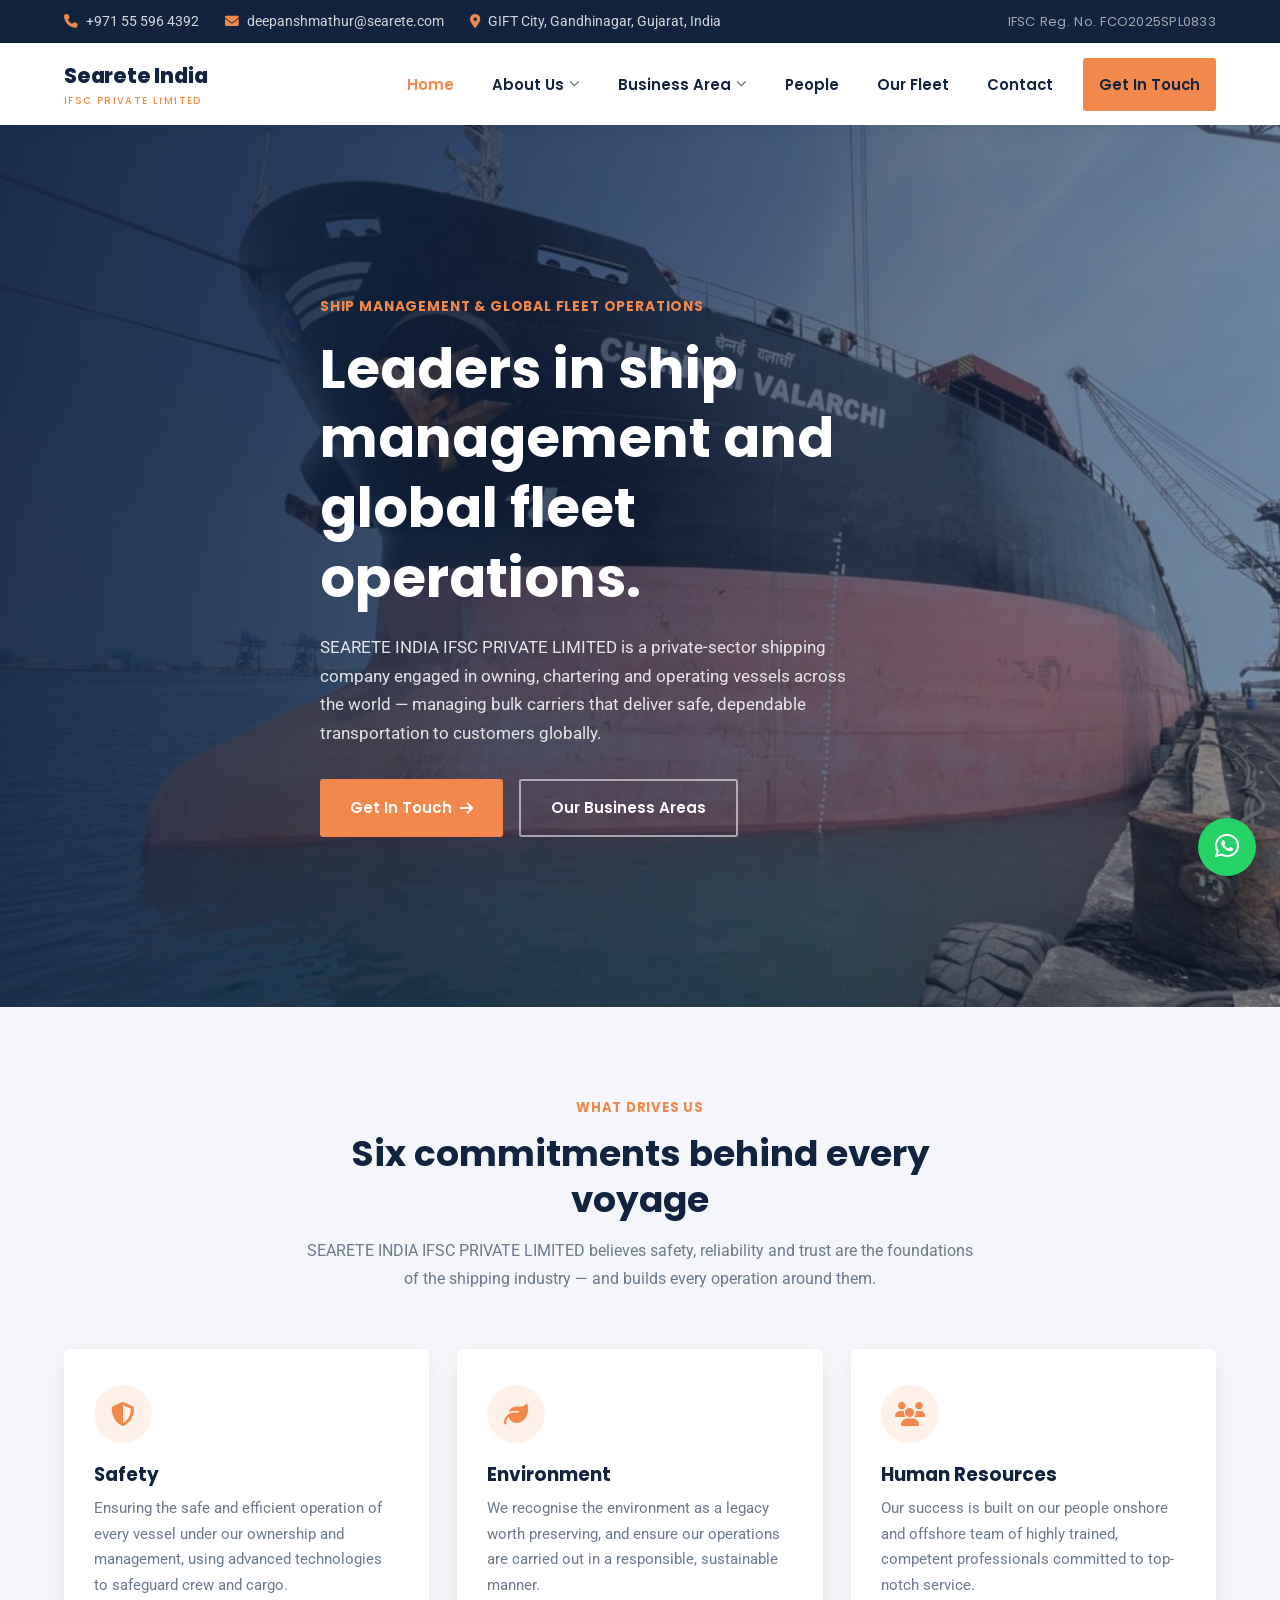
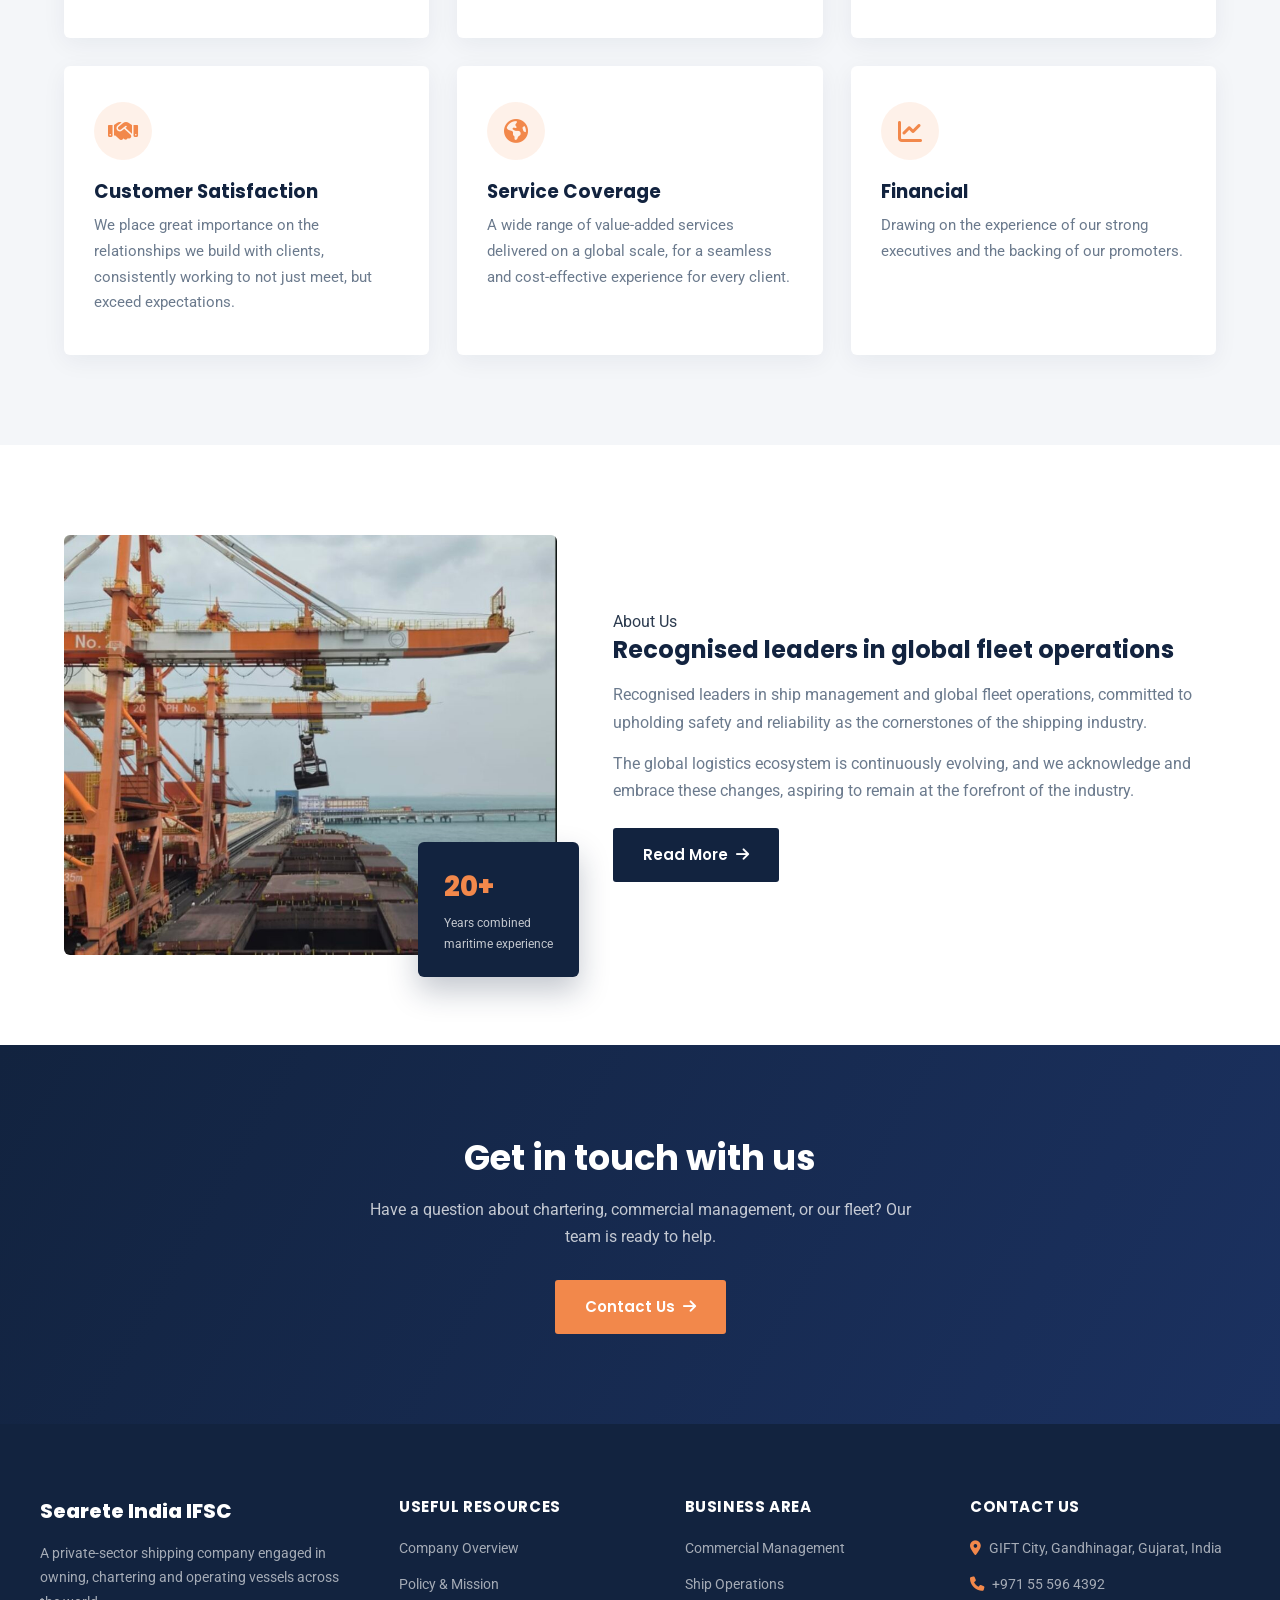
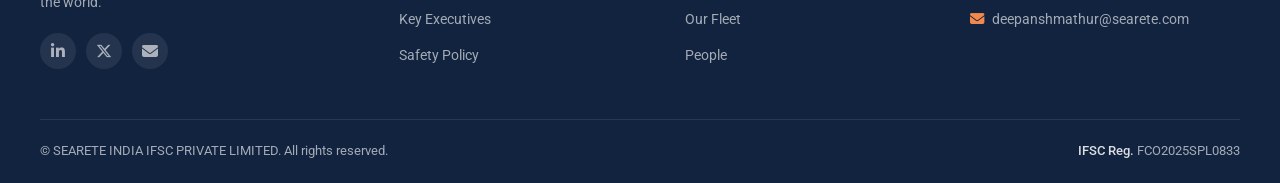
==== index.html @ 38a057b0 "Update index.html" ====
<!DOCTYPE html>
<html lang="en">
<head>
<meta charset="UTF-8">
<meta name="viewport" content="width=device-width, initial-scale=1.0">
<title>Home — SEARETE INDIA IFSC PRIVATE LIMITED</title>
<meta name="description" content="SEARETE INDIA IFSC PRIVATE LIMITED — a private-sector shipping company engaged in owning, chartering and operating vessels across the world.">
<link rel="preconnect" href="https://fonts.googleapis.com">
<link href="https://fonts.googleapis.com/css2?family=Poppins:wght@400;500;600;700;800&family=Roboto:wght@400;500;700&display=swap" rel="stylesheet">
<link rel="stylesheet" href="https://cdnjs.cloudflare.com/ajax/libs/font-awesome/6.5.1/css/all.min.css">
<link rel="stylesheet" href="styles.css">
</head>
<body>
<div class="topbar">
  <div class="wrap">
    <div class="tb-left">
      <span class="tb-item"><i class="fa-solid fa-phone"></i> +971 55 596 4392</span>
      <span class="tb-item"><i class="fa-solid fa-envelope"></i> deepanshmathur@searete.com</span>
      <span class="tb-item"><i class="fa-solid fa-location-dot"></i> GIFT City, Gandhinagar, Gujarat, India</span>
    </div>
    <div class="tb-right">
      <span class="reg">IFSC Reg. No. FCO2025SPL0833</span>
    </div>
  </div>
</div>
<header>
  <nav class="wrap">
    <a href="index.html" class="logo">
      <span class="l1">Searete India</span>
      <span class="l2">IFSC Private Limited</span>
    </a>
    <ul class="navlinks" id="navlinks">
      <li class="active"><a href="index.html">Home</a></li>
      <li class=""><a href="company-overview.html">About Us <i class="fa-solid fa-chevron-down"></i></a>
        <div class="dropdown">
          <a href="company-overview.html" class="">Company Overview</a>
          <a href="company-policy-and-mission.html" class="">Company Policy &amp; Mission</a>
          <a href="key-executives.html" class="">Key Executives</a>
          <a href="safety-policy.html" class="">Safety Policy</a>
        </div>
      </li>
      <li class=""><a href="commercial-management.html">Business Area <i class="fa-solid fa-chevron-down"></i></a>
        <div class="dropdown">
          <a href="commercial-management.html" class="">Commercial Management &amp; Chartering</a>
          <a href="ship-operations.html" class="">Ship Operations</a>
        </div>
      </li>
      <li class=""><a href="people.html">People</a></li>
      <li class=""><a href="fleet.html">Our Fleet</a></li>
      <li class=""><a href="contact.html">Contact</a></li>
      <li class="nav-cta"><a href="contact.html" class="btn btn-orange">Get In Touch</a></li>
    </ul>
    <button class="navtoggle" id="navtoggle" aria-label="Toggle menu"><span></span><span></span><span></span></button>
  </nav>
</header>
<main>
<section class="hero">
  <div class="hero-bg"></div>
  <div class="wrap">
    <div class="hero-inner">
      <div class="eyebrow">Ship Management &amp; Global Fleet Operations</div>
      <h1>Leaders in ship management and global fleet operations.</h1>
      <p>SEARETE INDIA IFSC PRIVATE LIMITED is a private-sector shipping company engaged in owning, chartering and operating vessels across the world &mdash; managing bulk carriers that deliver safe, dependable transportation to customers globally.</p>
      <div class="cta-row">
        <a href="contact.html" class="btn btn-orange">Get In Touch <i class="fa-solid fa-arrow-right"></i></a>
        <a href="commercial-management.html" class="btn btn-outline">Our Business Areas</a>
      </div>
    </div>
  </div>
</section>

<section class="features">
  <div class="wrap">
    <div class="shead reveal">
      <div class="eyebrow">What Drives Us</div>
      <h2>Six commitments behind every voyage</h2>
      <p>SEARETE INDIA IFSC PRIVATE LIMITED believes safety, reliability and trust are the foundations of the shipping industry &mdash; and builds every operation around them.</p>
    </div>
    <div class="feat-grid">
      <div class="feat-card reveal"><div class="feat-icon"><i class="fa-solid fa-shield-halved"></i></div><h3>Safety</h3><p>Ensuring the safe and efficient operation of every vessel under our ownership and management, using advanced technologies to safeguard crew and cargo.</p></div>
      <div class="feat-card reveal"><div class="feat-icon"><i class="fa-solid fa-leaf"></i></div><h3>Environment</h3><p>We recognise the environment as a legacy worth preserving, and ensure our operations are carried out in a responsible, sustainable manner.</p></div>
      <div class="feat-card reveal"><div class="feat-icon"><i class="fa-solid fa-users"></i></div><h3>Human Resources</h3><p>Our success is built on our people onshore and offshore team of highly trained, competent professionals committed to top-notch service.</p></div>
      <div class="feat-card reveal"><div class="feat-icon"><i class="fa-solid fa-handshake"></i></div><h3>Customer Satisfaction</h3><p>We place great importance on the relationships we build with clients, consistently working to not just meet, but exceed expectations.</p></div>
      <div class="feat-card reveal"><div class="feat-icon"><i class="fa-solid fa-earth-americas"></i></div><h3>Service Coverage</h3><p>A wide range of value-added services delivered on a global scale, for a seamless and cost-effective experience for every client.</p></div>
      <div class="feat-card reveal"><div class="feat-icon"><i class="fa-solid fa-chart-line"></i></div><h3>Financial</h3><p>Drawing on the experience of our strong executives and the backing of our promoters.</p></div>
    </div>
  </div>
</section>

<section>
  <div class="wrap">
    <div class="about-grid">
      <div class="about-img reveal">
        <img src="images/hero-3.jpg" alt="Bulk carrier loading at port">
        <div class="badge"><div class="n">20+</div><div class="l">Years combined<br>maritime experience</div></div>
      </div>
      <div class="about-copy reveal">
        <div class="eyebrow">About Us</div>
        <h2>Recognised leaders in global fleet operations</h2>
        <p style="margin-top:16px;">Recognised leaders in ship management and global fleet operations, committed to upholding safety and reliability as the cornerstones of the shipping industry.</p>
        <p>The global logistics ecosystem is continuously evolving, and we acknowledge and embrace these changes, aspiring to remain at the forefront of the industry.</p>
        <a href="company-overview.html" class="btn btn-navy" style="margin-top:10px;">Read More <i class="fa-solid fa-arrow-right"></i></a>
      </div>
    </div>
  </div>
</section>

<section class="cta-band">
  <div class="wrap reveal">
    <h2>Get in touch with us</h2>
    <p>Have a question about chartering, commercial management, or our fleet? Our team is ready to help.</p>
    <a href="contact.html" class="btn btn-orange">Contact Us <i class="fa-solid fa-arrow-right"></i></a>
  </div>
</section>
</main><footer>
  <div class="wrap foot-top">
    <div class="foot-grid">
      <div>
        <div class="foot-logo">Searete India IFSC</div>
        <p style="font-size:0.9rem; margin-bottom:6px;">A private-sector shipping company engaged in owning, chartering and operating vessels across the world.</p>
        <div class="foot-social">
          <a href="#" aria-label="LinkedIn"><i class="fa-brands fa-linkedin-in"></i></a>
          <a href="#" aria-label="Twitter"><i class="fa-brands fa-x-twitter"></i></a>
          <a href="mailto:deepanshmathur@searete.com" aria-label="Email"><i class="fa-solid fa-envelope"></i></a>
        </div>
      </div>
      <div>
        <h5>Useful Resources</h5>
        <ul>
          <li><a href="company-overview.html">Company Overview</a></li>
          <li><a href="company-policy-and-mission.html">Policy &amp; Mission</a></li>
          <li><a href="key-executives.html">Key Executives</a></li>
          <li><a href="safety-policy.html">Safety Policy</a></li>
        </ul>
      </div>
      <div>
        <h5>Business Area</h5>
        <ul>
          <li><a href="commercial-management.html">Commercial Management</a></li>
          <li><a href="ship-operations.html">Ship Operations</a></li>
          <li><a href="fleet.html">Our Fleet</a></li>
          <li><a href="people.html">People</a></li>
        </ul>
      </div>
      <div>
        <h5>Contact Us</h5>
        <ul>
          <li><i class="fa-solid fa-location-dot" style="color:var(--orange); margin-right:8px;"></i>GIFT City, Gandhinagar, Gujarat, India</li>
          <li><i class="fa-solid fa-phone" style="color:var(--orange); margin-right:8px;"></i>+971 55 596 4392</li>
          <li><i class="fa-solid fa-envelope" style="color:var(--orange); margin-right:8px;"></i>deepanshmathur@searete.com</li>
        </ul>
      </div>
    </div>
  </div>
  <div class="wrap foot-bottom">
    <span>&copy; SEARETE INDIA IFSC PRIVATE LIMITED. All rights reserved.</span>
    <span><b>IFSC Reg.</b> FCO2025SPL0833</span>
  </div>
</footer>
<a href="https://wa.me/971555964392" target="_blank" rel="noopener" class="whatsapp-float" aria-label="Chat on WhatsApp"><i class="fa-brands fa-whatsapp"></i></a>
<script src="common.js"></script>
</body>
</html>
---- styles.css ----
:root{
  --navy: #12233F;
  --navy-2: #16294A;
  --navy-3: #1B3160;
  --orange: #F2884B;
  --orange-dark: #DD6E31;
  --grey-bg: #F4F6F9;
  --text: #2B3A4E;
  --muted: #6B7A8D;
  --white: #FFFFFF;
  --line: #E6E9EF;
}
*{box-sizing:border-box; margin:0; padding:0;}
html{scroll-behavior:smooth; scroll-padding-top:120px;}
body{font-family:'Roboto', sans-serif; color:var(--text); background:var(--white); line-height:1.7;}
h1,h2,h3,h4{font-family:'Poppins', sans-serif; font-weight:700; color:var(--navy); line-height:1.28;}
a{text-decoration:none; color:inherit;}
img{max-width:100%; display:block;}
ul{list-style:none;}
.wrap{max-width:1200px; margin:0 auto; padding:0 24px;}
section{padding:90px 0;}
@media (max-width:780px){section{padding:56px 0;} .wrap{padding:0 18px;}}

.btn{display:inline-flex; align-items:center; gap:8px; padding:14px 30px; font-weight:600; font-size:0.94rem; border-radius:3px; transition:.25s; font-family:'Poppins',sans-serif;}
.btn-orange{background:var(--orange); color:var(--white);}
.btn-orange:hover{background:var(--orange-dark);}
.btn-outline{border:2px solid rgba(255,255,255,0.55); color:var(--white);}
.btn-outline:hover{background:rgba(255,255,255,0.12); border-color:var(--white);}
.btn-navy{background:var(--navy); color:var(--white);}
.btn-navy:hover{background:var(--navy-3);}

/* ---------- topbar ---------- */
.topbar{background:var(--navy); color:rgba(255,255,255,0.82); font-size:0.86rem;}
.topbar .wrap{display:flex; justify-content:space-between; align-items:center; padding:10px 24px; flex-wrap:wrap; gap:8px;}
.topbar .tb-left{display:flex; gap:26px; flex-wrap:wrap;}
.topbar .tb-item{display:flex; align-items:center; gap:8px;}
.topbar .tb-item i{color:var(--orange);}
.topbar .tb-right{display:flex; gap:16px; align-items:center; font-size:0.82rem; color:rgba(255,255,255,0.6);}
.topbar .reg{font-family:'Poppins',sans-serif; letter-spacing:0.02em;}
@media (max-width:900px){ .topbar .tb-right{display:none;} }
@media (max-width:560px){ .topbar .tb-left{font-size:0.78rem; gap:14px;} }

/* ---------- header / nav ---------- */
header{background:var(--white); box-shadow:0 2px 14px rgba(18,35,63,0.07); position:sticky; top:0; z-index:50;}
nav.wrap{display:flex; align-items:center; justify-content:space-between; height:82px;}
.logo{display:flex; flex-direction:column; font-family:'Poppins',sans-serif;}
.logo .l1{font-weight:800; font-size:1.28rem; color:var(--navy); letter-spacing:-0.01em;}
.logo .l2{font-weight:500; font-size:0.62rem; letter-spacing:0.14em; text-transform:uppercase; color:var(--orange);}
.navlinks{display:flex; align-items:center; gap:6px;}
.navlinks > li{position:relative;}
.navlinks > li > a{display:flex; align-items:center; gap:5px; padding:14px 16px; font-weight:600; font-size:0.93rem; color:var(--navy); font-family:'Poppins',sans-serif;}
.navlinks > li > a i{font-size:0.66rem; color:var(--muted); transition:.2s;}
.navlinks > li:hover > a{color:var(--orange);}
.navlinks > li:hover > a i{transform:rotate(180deg); color:var(--orange);}
.navlinks > li.active > a{color:var(--orange);}
.dropdown{
  position:absolute; top:100%; left:0; background:var(--white); min-width:260px;
  box-shadow:0 18px 40px rgba(18,35,63,0.14); border-top:3px solid var(--orange);
  opacity:0; visibility:hidden; transform:translateY(8px); transition:.2s; padding:8px 0;
}
.navlinks > li:hover .dropdown{opacity:1; visibility:visible; transform:translateY(0);}
.dropdown a{display:block; padding:12px 22px; font-size:0.89rem; color:var(--text); font-weight:500;}
.dropdown a:hover{background:var(--grey-bg); color:var(--orange);}
.dropdown a.active{color:var(--orange); font-weight:700;}
.nav-cta{margin-left:8px;}
.navtoggle{display:none; flex-direction:column; gap:5px; background:none; border:none; cursor:pointer; padding:8px;}
.navtoggle span{width:24px; height:2px; background:var(--navy);}
@media (max-width:980px){
  .navlinks{position:fixed; top:0; right:0; bottom:0; width:78%; max-width:340px; background:var(--white);
    flex-direction:column; align-items:stretch; padding:90px 0 24px; box-shadow:-10px 0 30px rgba(0,0,0,0.15);
    transform:translateX(100%); transition:.3s; overflow-y:auto;}
  .navlinks.open{transform:translateX(0);}
  .navlinks > li > a{padding:16px 26px; justify-content:space-between;}
  .dropdown{position:static; opacity:1; visibility:visible; transform:none; box-shadow:none; border-top:none; display:none; background:var(--grey-bg); padding:0;}
  .navlinks > li.open .dropdown{display:block;}
  .nav-cta{margin:14px 26px;}
  .navtoggle{display:flex;}
}

/* ---------- page header banner (inner pages) ---------- */
.pagehead{position:relative; padding:72px 0; color:var(--white); overflow:hidden;}
.pagehead-bg{position:absolute; inset:0; background:linear-gradient(100deg, rgba(18,35,63,0.93) 0%, rgba(18,35,63,0.8) 100%), var(--img) center/cover; background-color:var(--navy);}
.pagehead .wrap{position:relative; z-index:1;}
.pagehead .eyebrow{color:var(--orange); font-weight:700; letter-spacing:0.06em; text-transform:uppercase; font-size:0.82rem; margin-bottom:12px; font-family:'Poppins',sans-serif;}
.pagehead h1{color:var(--white); font-size:clamp(1.9rem,3.6vw,2.7rem); margin-bottom:14px;}
.crumb{color:rgba(255,255,255,0.65); font-size:0.9rem;}
.crumb a:hover{color:var(--white);}
.crumb .sep{margin:0 8px; opacity:0.5;}

/* ---------- hero (home only) ---------- */
.hero{position:relative; min-height:640px; display:flex; align-items:center; color:var(--white); overflow:hidden;}
.hero-bg{position:absolute; inset:0; background:linear-gradient(100deg, rgba(18,35,63,0.93) 0%, rgba(18,35,63,0.72) 45%, rgba(18,35,63,0.42) 100%), url('images/hero-1.jpg') center/cover;}
.hero-inner{position:relative; z-index:1; max-width:640px; padding:80px 0;}
.hero .eyebrow{color:var(--orange); font-weight:700; letter-spacing:0.06em; text-transform:uppercase; font-size:0.86rem; margin-bottom:16px; font-family:'Poppins',sans-serif;}
.hero h1{font-size:clamp(2.2rem,4.4vw,3.4rem); color:var(--white); margin-bottom:20px;}
.hero p{font-size:1.05rem; color:rgba(255,255,255,0.86); margin-bottom:32px; max-width:540px;}
.hero .cta-row{display:flex; gap:16px; flex-wrap:wrap;}

/* ---------- section heading ---------- */
.shead{max-width:680px; margin:0 auto 56px; text-align:center;}
.shead .eyebrow{color:var(--orange); font-weight:700; letter-spacing:0.06em; text-transform:uppercase; font-size:0.82rem; margin-bottom:12px; font-family:'Poppins',sans-serif;}
.shead h2{font-size:clamp(1.7rem,2.8vw,2.3rem);}
.shead p{color:var(--muted); margin-top:14px; font-size:1.02rem;}
.shead.left{text-align:left; margin-left:0;}

/* ---------- feature grid (icon cards) ---------- */
.features{background:var(--grey-bg);}
.feat-grid{display:grid; grid-template-columns:repeat(3,1fr); gap:28px;}
@media (max-width:900px){.feat-grid{grid-template-columns:repeat(2,1fr);}}
@media (max-width:600px){.feat-grid{grid-template-columns:1fr;}}
.feat-card{background:var(--white); padding:36px 30px; border-radius:6px; box-shadow:0 6px 24px rgba(18,35,63,0.06); transition:.25s; border-bottom:3px solid transparent;}
.feat-card:hover{transform:translateY(-6px); box-shadow:0 16px 34px rgba(18,35,63,0.12); border-bottom-color:var(--orange);}
.feat-icon{width:58px; height:58px; border-radius:50%; background:rgba(242,136,75,0.12); display:flex; align-items:center; justify-content:center; margin-bottom:20px;}
.feat-icon i{font-size:1.5rem; color:var(--orange);}
.feat-card h3{font-size:1.16rem; margin-bottom:10px;}
.feat-card p{color:var(--muted); font-size:0.94rem;}

/* ---------- about ---------- */
.about-grid{display:grid; grid-template-columns:0.9fr 1.1fr; gap:56px; align-items:center;}
@media (max-width:860px){.about-grid{grid-template-columns:1fr; gap:32px;}}
.about-img{position:relative;}
.about-img img{border-radius:6px; width:100%; height:420px; object-fit:cover;}
.about-img .badge{position:absolute; bottom:-22px; right:-22px; background:var(--navy); color:var(--white); padding:22px 26px; border-radius:6px; box-shadow:0 14px 30px rgba(18,35,63,0.25);}
.about-img .badge .n{font-family:'Poppins',sans-serif; font-weight:800; font-size:1.7rem; color:var(--orange);}
.about-img .badge .l{font-size:0.78rem; color:rgba(255,255,255,0.75); margin-top:2px;}
@media (max-width:560px){.about-img .badge{right:8px; bottom:-18px; padding:16px 18px;}}
.about-copy p{color:var(--muted); margin-bottom:14px;}
.check-list{margin-top:22px;}
.check-list li{display:flex; gap:12px; padding:10px 0; align-items:flex-start;}
.check-list i{color:var(--orange); margin-top:4px;}
.check-list span{color:var(--text); font-size:0.96rem;}

.quote-box{background:var(--grey-bg); border-left:4px solid var(--orange); padding:22px 26px; margin-top:26px; border-radius:0 6px 6px 0;}
.quote-box p{font-family:'Poppins',sans-serif; font-weight:600; color:var(--navy); font-size:1.06rem; font-style:italic;}

/* ---------- mission ---------- */
.mission-grid{display:grid; grid-template-columns:repeat(3,1fr); gap:26px; margin-top:20px;}
@media (max-width:860px){.mission-grid{grid-template-columns:1fr;}}
.mission-card{background:var(--white); border:1px solid var(--line); border-radius:6px; padding:30px 26px; position:relative;}
.mission-card .mnum{font-family:'Poppins',sans-serif; font-weight:800; font-size:2rem; color:var(--grey-bg); -webkit-text-stroke:1.5px var(--orange); position:absolute; top:18px; right:22px;}
.mission-card h4{font-size:1rem; margin-bottom:10px; padding-right:30px;}
.mission-card p{color:var(--muted); font-size:0.92rem;}

/* ---------- safety (dark) ---------- */
.safety{background:var(--navy); color:var(--white); position:relative;}
.safety .shead h2{color:var(--white);}
.safety .shead p{color:rgba(255,255,255,0.68);}
.safety-grid{display:grid; grid-template-columns:repeat(4,1fr); gap:24px;}
@media (max-width:900px){.safety-grid{grid-template-columns:repeat(2,1fr);}}
@media (max-width:560px){.safety-grid{grid-template-columns:1fr;}}
.safety-card{background:rgba(255,255,255,0.05); border:1px solid rgba(255,255,255,0.12); border-radius:6px; padding:28px 24px;}
.safety-card i{color:var(--orange); font-size:1.5rem; margin-bottom:16px; display:block;}
.safety-card h4{color:var(--white); font-size:1.02rem; margin-bottom:10px;}
.safety-card p{color:rgba(255,255,255,0.68); font-size:0.9rem;}

/* ---------- business area ---------- */
.biz-row{display:grid; grid-template-columns:1fr 1fr; gap:0; align-items:stretch; border-radius:6px; overflow:hidden; box-shadow:0 10px 30px rgba(18,35,63,0.08); margin-bottom:28px;}
@media (max-width:780px){.biz-row{grid-template-columns:1fr;}}
.biz-row img{width:100%; height:100%; object-fit:cover; min-height:280px;}
.biz-copy{background:var(--white); padding:44px 40px; display:flex; flex-direction:column; justify-content:center;}
.biz-copy .num{font-family:'Poppins',sans-serif; font-weight:800; color:var(--orange); font-size:0.86rem; letter-spacing:0.08em; margin-bottom:10px;}
.biz-copy h3{font-size:1.5rem; margin-bottom:14px;}
.biz-copy p{color:var(--muted);}

/* ---------- people ---------- */
.people-grid{display:grid; grid-template-columns:1.1fr 0.9fr; gap:56px; align-items:start;}
@media (max-width:860px){.people-grid{grid-template-columns:1fr; gap:32px;}}
.people-grid p{color:var(--muted); margin-bottom:14px;}
.exec-card{background:var(--grey-bg); border-radius:6px; padding:26px; margin-bottom:14px; display:flex; align-items:center; gap:16px;}
.exec-avatar{width:52px; height:52px; border-radius:50%; background:var(--navy); color:var(--orange); display:flex; align-items:center; justify-content:center; font-family:'Poppins',sans-serif; font-weight:700; flex:none;}
.exec-card .name{font-family:'Poppins',sans-serif; font-weight:700; color:var(--navy); font-size:1.02rem;}
.exec-card .role{color:var(--muted); font-size:0.84rem;}

.exec-card.featured{align-items:flex-start; background:var(--white); border:1px solid var(--line); box-shadow:0 8px 24px rgba(18,35,63,0.06); padding:24px;}
.exec-photo{width:84px; height:84px; border-radius:8px; object-fit:cover; flex:none;}
.exec-card.featured .exec-avatar{width:84px; height:84px; border-radius:8px; font-size:1.3rem;}
.exec-card.featured .exec-body{display:flex; flex-direction:column;}
.exec-card.featured .bio{color:var(--muted); font-size:0.88rem; margin-top:10px; line-height:1.65;}

/* ---------- fleet ---------- */
.fleet{background:var(--grey-bg);}
.vessel-card{background:var(--white); border-radius:8px; overflow:hidden; box-shadow:0 12px 34px rgba(18,35,63,0.08); display:grid; grid-template-columns:1.1fr 0.9fr;}
@media (max-width:900px){.vessel-card{grid-template-columns:1fr;}}
.vessel-imgs{display:grid; grid-template-columns:1fr 1fr; gap:4px; padding:4px; background:var(--grey-bg);}
.vessel-imgs img{width:100%; height:100%; object-fit:cover; min-height:170px; border-radius:4px;}
.vessel-imgs img:first-child{grid-column:1/3; min-height:220px;}
.vessel-data{padding:40px;}
.vessel-data .tagline{color:var(--orange); font-weight:700; font-size:0.82rem; text-transform:uppercase; letter-spacing:0.06em; font-family:'Poppins',sans-serif; margin-bottom:8px;}
.vessel-data h3{font-size:1.5rem; margin-bottom:18px;}
.spec-table{width:100%; border-collapse:collapse;}
.spec-table tr{border-bottom:1px solid var(--line);}
.spec-table tr:first-child{border-top:1px solid var(--line);}
.spec-table td{padding:12px 4px; font-size:0.92rem;}
.spec-table td:first-child{color:var(--muted); font-weight:500;}
.spec-table td:last-child{text-align:right; font-family:'Poppins',sans-serif; font-weight:600; color:var(--navy);}

/* ---------- CTA band ---------- */
.cta-band{background:linear-gradient(120deg, var(--navy) 0%, var(--navy-3) 100%); color:var(--white); text-align:center;}
.cta-band h2{color:var(--white); font-size:clamp(1.6rem,3vw,2.2rem); margin-bottom:16px;}
.cta-band p{color:rgba(255,255,255,0.75); max-width:560px; margin:0 auto 30px;}

/* ---------- contact ---------- */
.contact-grid{display:grid; grid-template-columns:0.9fr 1.1fr; gap:56px;}
@media (max-width:860px){.contact-grid{grid-template-columns:1fr; gap:36px;}}
.contact-card{background:var(--grey-bg); border-radius:6px; padding:22px 24px; display:flex; gap:16px; align-items:flex-start; margin-bottom:16px;}
.contact-card i{color:var(--orange); font-size:1.2rem; margin-top:2px;}
.contact-card .lbl{font-family:'Poppins',sans-serif; font-weight:700; color:var(--navy); font-size:0.92rem; margin-bottom:4px;}
.contact-card a, .contact-card div.val{color:var(--muted); font-size:0.92rem; display:block;}
.contact-card a:hover{color:var(--orange);}
.contact-form{background:var(--white); border:1px solid var(--line); border-radius:8px; padding:36px; box-shadow:0 10px 30px rgba(18,35,63,0.06);}
.contact-form input, .contact-form textarea{width:100%; border:1px solid var(--line); background:var(--grey-bg); padding:13px 16px; font-family:'Roboto'; font-size:0.94rem; border-radius:4px; margin-bottom:16px;}
.contact-form input:focus, .contact-form textarea:focus{outline:none; border-color:var(--orange); background:var(--white);}
.contact-form label{display:block; font-family:'Poppins',sans-serif; font-weight:600; font-size:0.8rem; color:var(--navy); margin-bottom:6px;}
.contact-map{border-radius:8px; overflow:hidden; margin-top:40px; border:1px solid var(--line);}
.contact-map iframe{width:100%; height:340px; border:0; display:block;}

/* ---------- footer ---------- */
footer{background:var(--navy); color:rgba(255,255,255,0.62);}
.foot-top{padding:70px 0 40px;}
.foot-grid{display:grid; grid-template-columns:1.3fr 1fr 1fr 1.1fr; gap:40px;}
@media (max-width:860px){.foot-grid{grid-template-columns:1fr 1fr; row-gap:34px;}}
@media (max-width:520px){.foot-grid{grid-template-columns:1fr;}}
.foot-logo{font-family:'Poppins',sans-serif; font-weight:800; color:var(--white); font-size:1.25rem; margin-bottom:14px;}
.foot-grid h5{color:var(--white); font-family:'Poppins',sans-serif; font-size:0.94rem; margin-bottom:18px; text-transform:uppercase; letter-spacing:0.04em;}
.foot-grid ul li{margin-bottom:11px; font-size:0.9rem;}
.foot-grid ul li a:hover{color:var(--orange);}
.foot-social{display:flex; gap:10px; margin-top:18px;}
.foot-social a{width:36px; height:36px; border-radius:50%; background:rgba(255,255,255,0.08); display:flex; align-items:center; justify-content:center; transition:.2s;}
.foot-social a:hover{background:var(--orange);}
.foot-bottom{border-top:1px solid rgba(255,255,255,0.1); padding:20px 0; font-size:0.82rem; display:flex; justify-content:space-between; flex-wrap:wrap; gap:8px;}
.foot-bottom b{color:rgba(255,255,255,0.85); font-weight:500;}

.reveal{opacity:0; transform:translateY(16px); transition:opacity .6s ease, transform .6s ease;}
.reveal.in{opacity:1; transform:translateY(0);}
@media (prefers-reduced-motion: reduce){ .reveal{opacity:1; transform:none; transition:none;} html{scroll-behavior:auto;} }

/* ---------- floating whatsapp button ---------- */
.whatsapp-float{
  position:fixed; right:24px; bottom:24px; z-index:999;
  width:58px; height:58px; border-radius:50%;
  background:#25D366; color:#fff;
  display:flex; align-items:center; justify-content:center;
  box-shadow:0 8px 24px rgba(0,0,0,0.25);
  transition:transform .2s ease, box-shadow .2s ease;
  font-size:1.7rem;
}
.whatsapp-float:hover{transform:scale(1.08); box-shadow:0 10px 30px rgba(0,0,0,0.32);}
.whatsapp-float i{line-height:1;}
@media (max-width:560px){
  .whatsapp-float{right:16px; bottom:16px; width:52px; height:52px; font-size:1.5rem;}
}
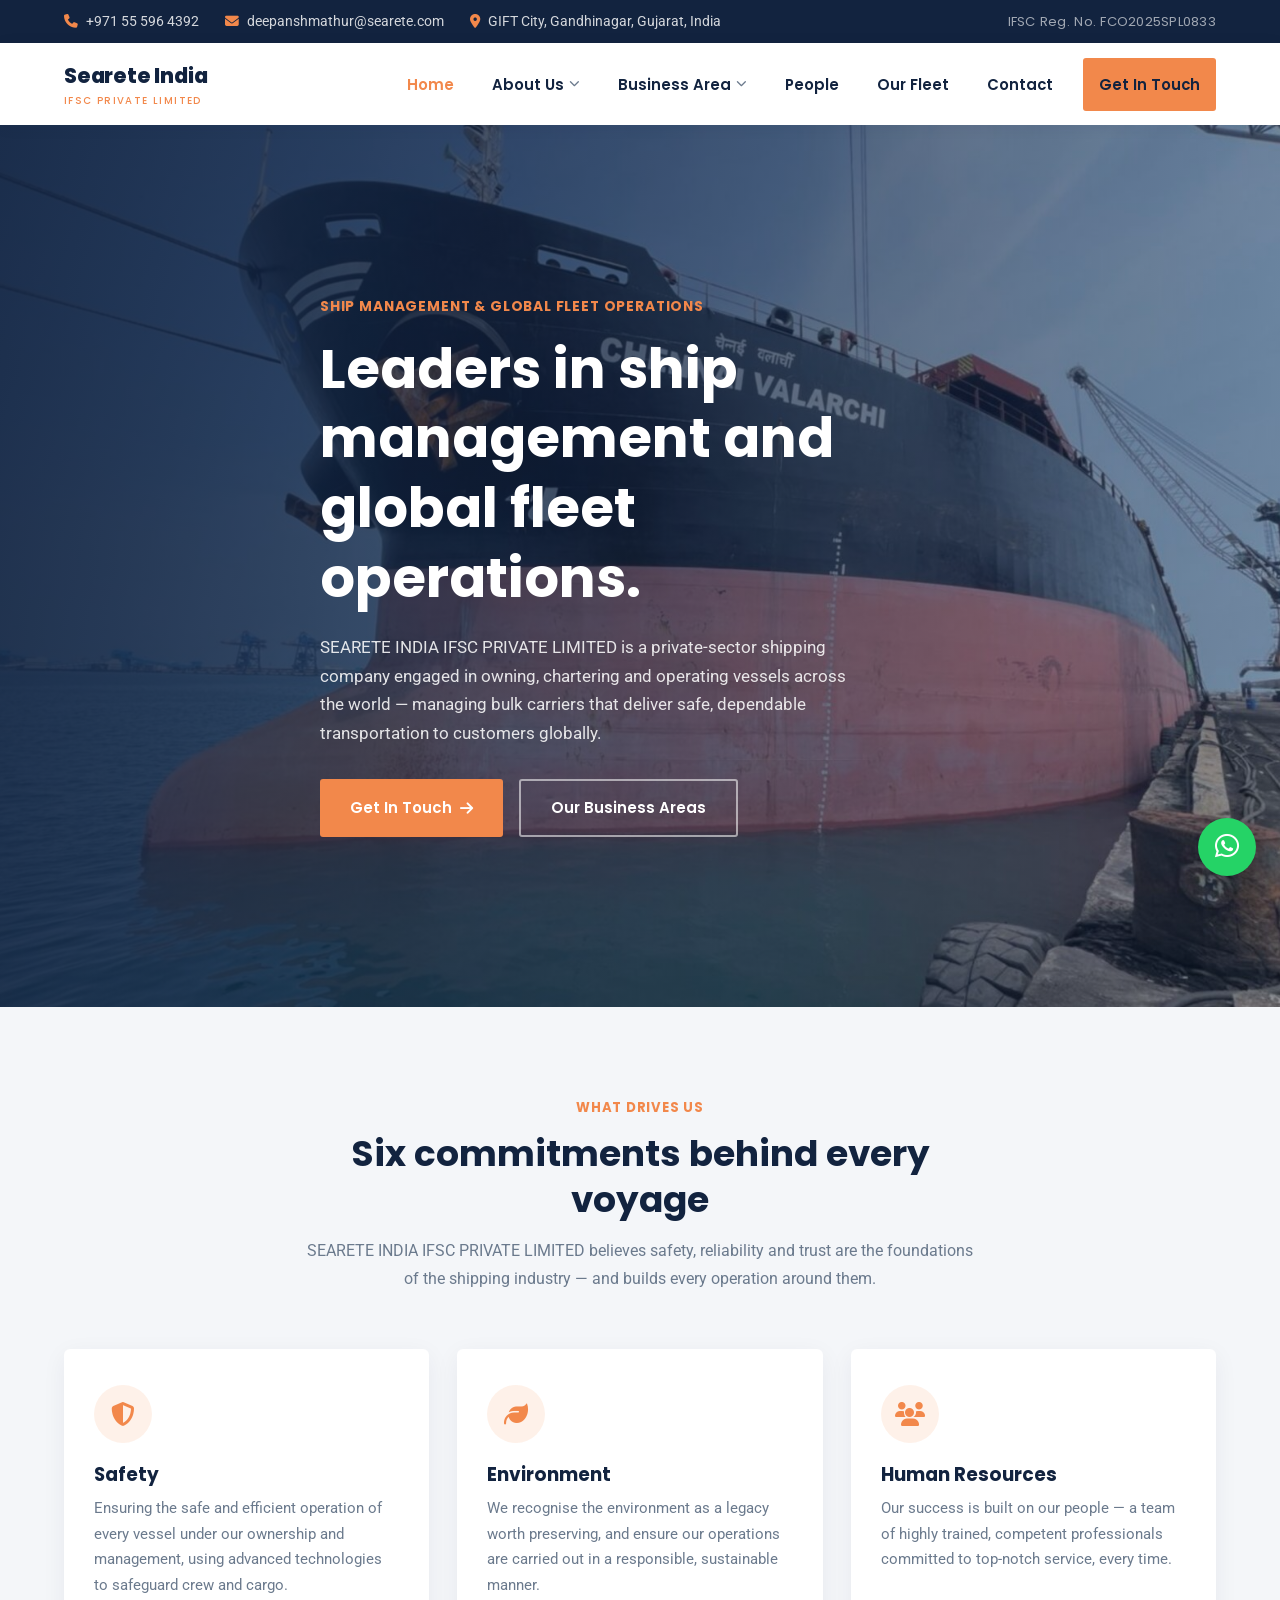
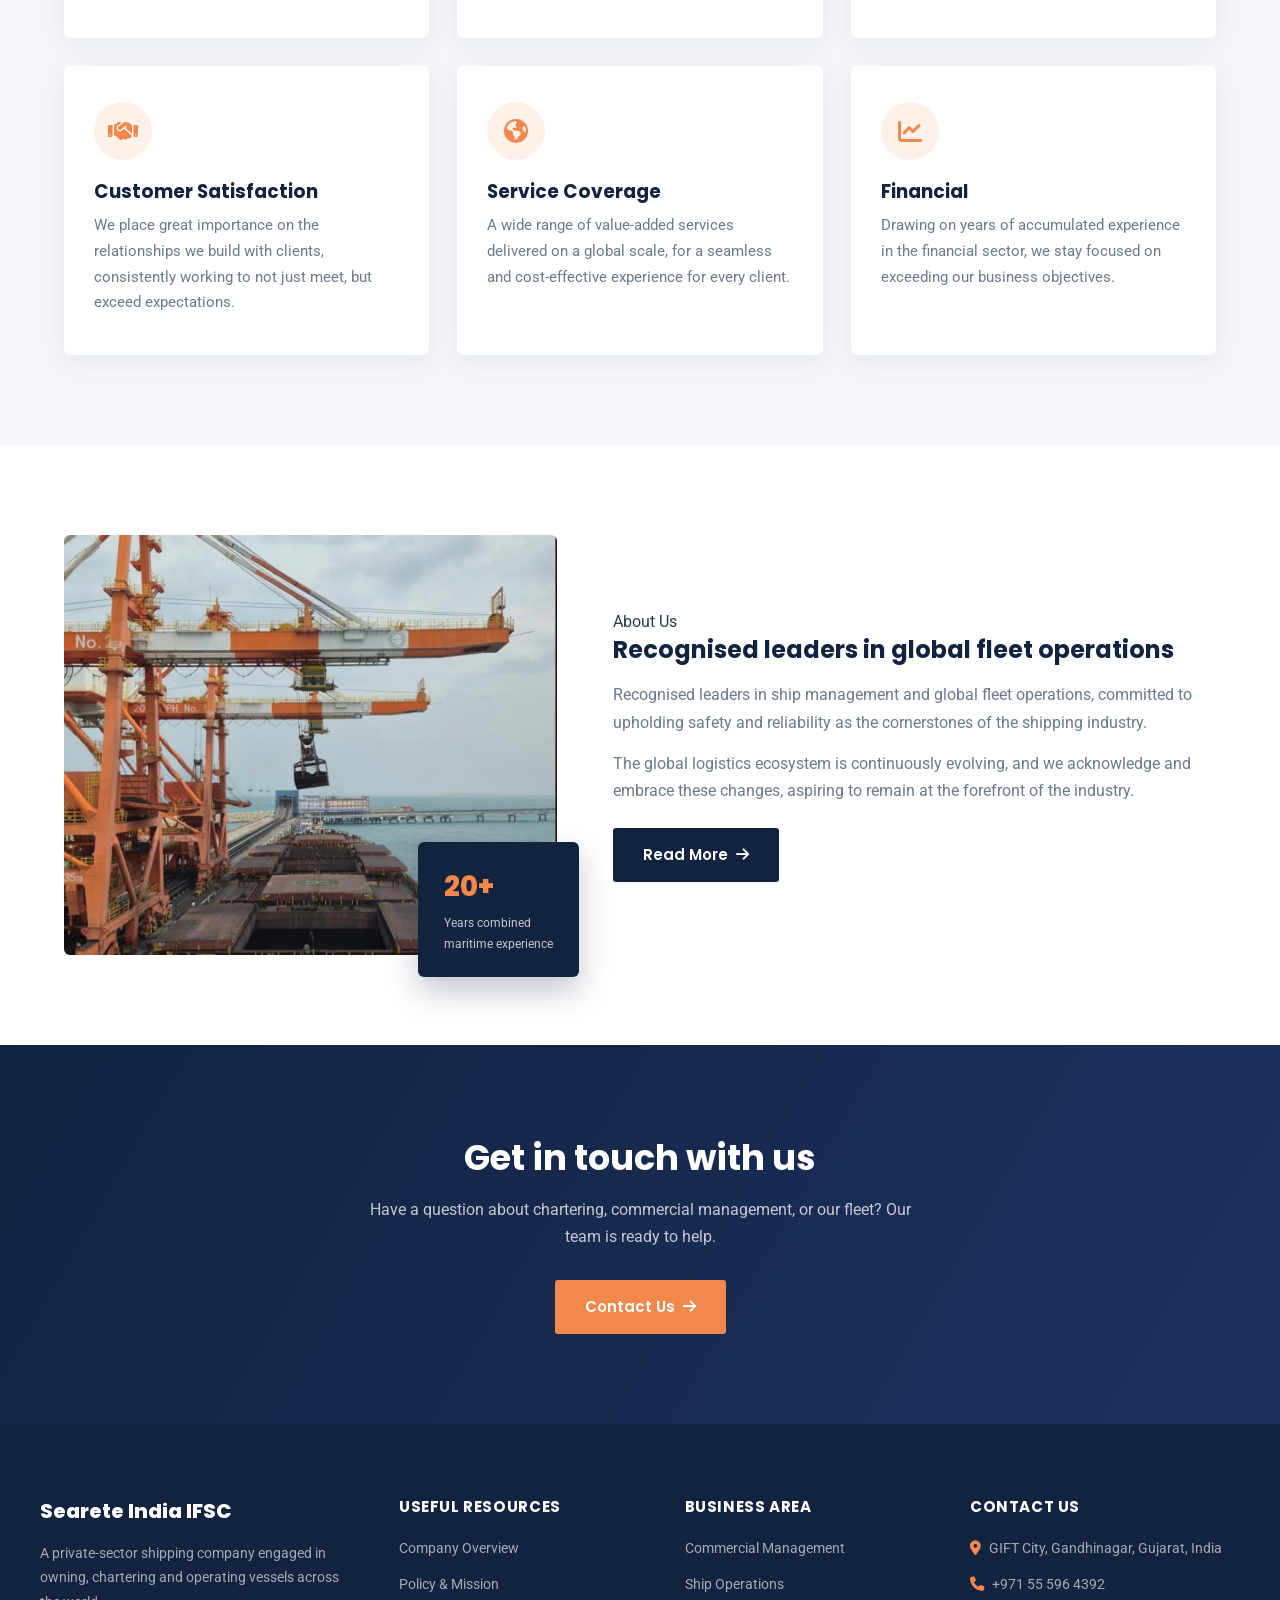
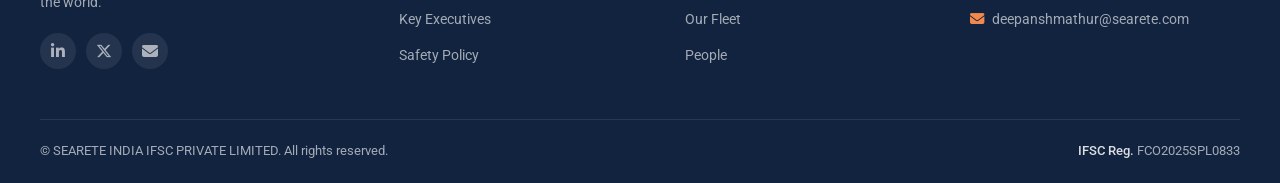
==== commit ad4e48c9: "Add files via upload" ====
--- a/index.html
+++ b/index.html
@@ -79,10 +79,10 @@
     <div class="feat-grid">
       <div class="feat-card reveal"><div class="feat-icon"><i class="fa-solid fa-shield-halved"></i></div><h3>Safety</h3><p>Ensuring the safe and efficient operation of every vessel under our ownership and management, using advanced technologies to safeguard crew and cargo.</p></div>
       <div class="feat-card reveal"><div class="feat-icon"><i class="fa-solid fa-leaf"></i></div><h3>Environment</h3><p>We recognise the environment as a legacy worth preserving, and ensure our operations are carried out in a responsible, sustainable manner.</p></div>
-      <div class="feat-card reveal"><div class="feat-icon"><i class="fa-solid fa-users"></i></div><h3>Human Resources</h3><p>Our success is built on our people onshore and offshore team of highly trained, competent professionals committed to top-notch service.</p></div>
+      <div class="feat-card reveal"><div class="feat-icon"><i class="fa-solid fa-users"></i></div><h3>Human Resources</h3><p>Our success is built on our people &mdash; a team of highly trained, competent professionals committed to top-notch service, every time.</p></div>
       <div class="feat-card reveal"><div class="feat-icon"><i class="fa-solid fa-handshake"></i></div><h3>Customer Satisfaction</h3><p>We place great importance on the relationships we build with clients, consistently working to not just meet, but exceed expectations.</p></div>
       <div class="feat-card reveal"><div class="feat-icon"><i class="fa-solid fa-earth-americas"></i></div><h3>Service Coverage</h3><p>A wide range of value-added services delivered on a global scale, for a seamless and cost-effective experience for every client.</p></div>
-      <div class="feat-card reveal"><div class="feat-icon"><i class="fa-solid fa-chart-line"></i></div><h3>Financial</h3><p>Drawing on the experience of our strong executives and the backing of our promoters.</p></div>
+      <div class="feat-card reveal"><div class="feat-icon"><i class="fa-solid fa-chart-line"></i></div><h3>Financial</h3><p>Drawing on years of accumulated experience in the financial sector, we stay focused on exceeding our business objectives.</p></div>
     </div>
   </div>
 </section>
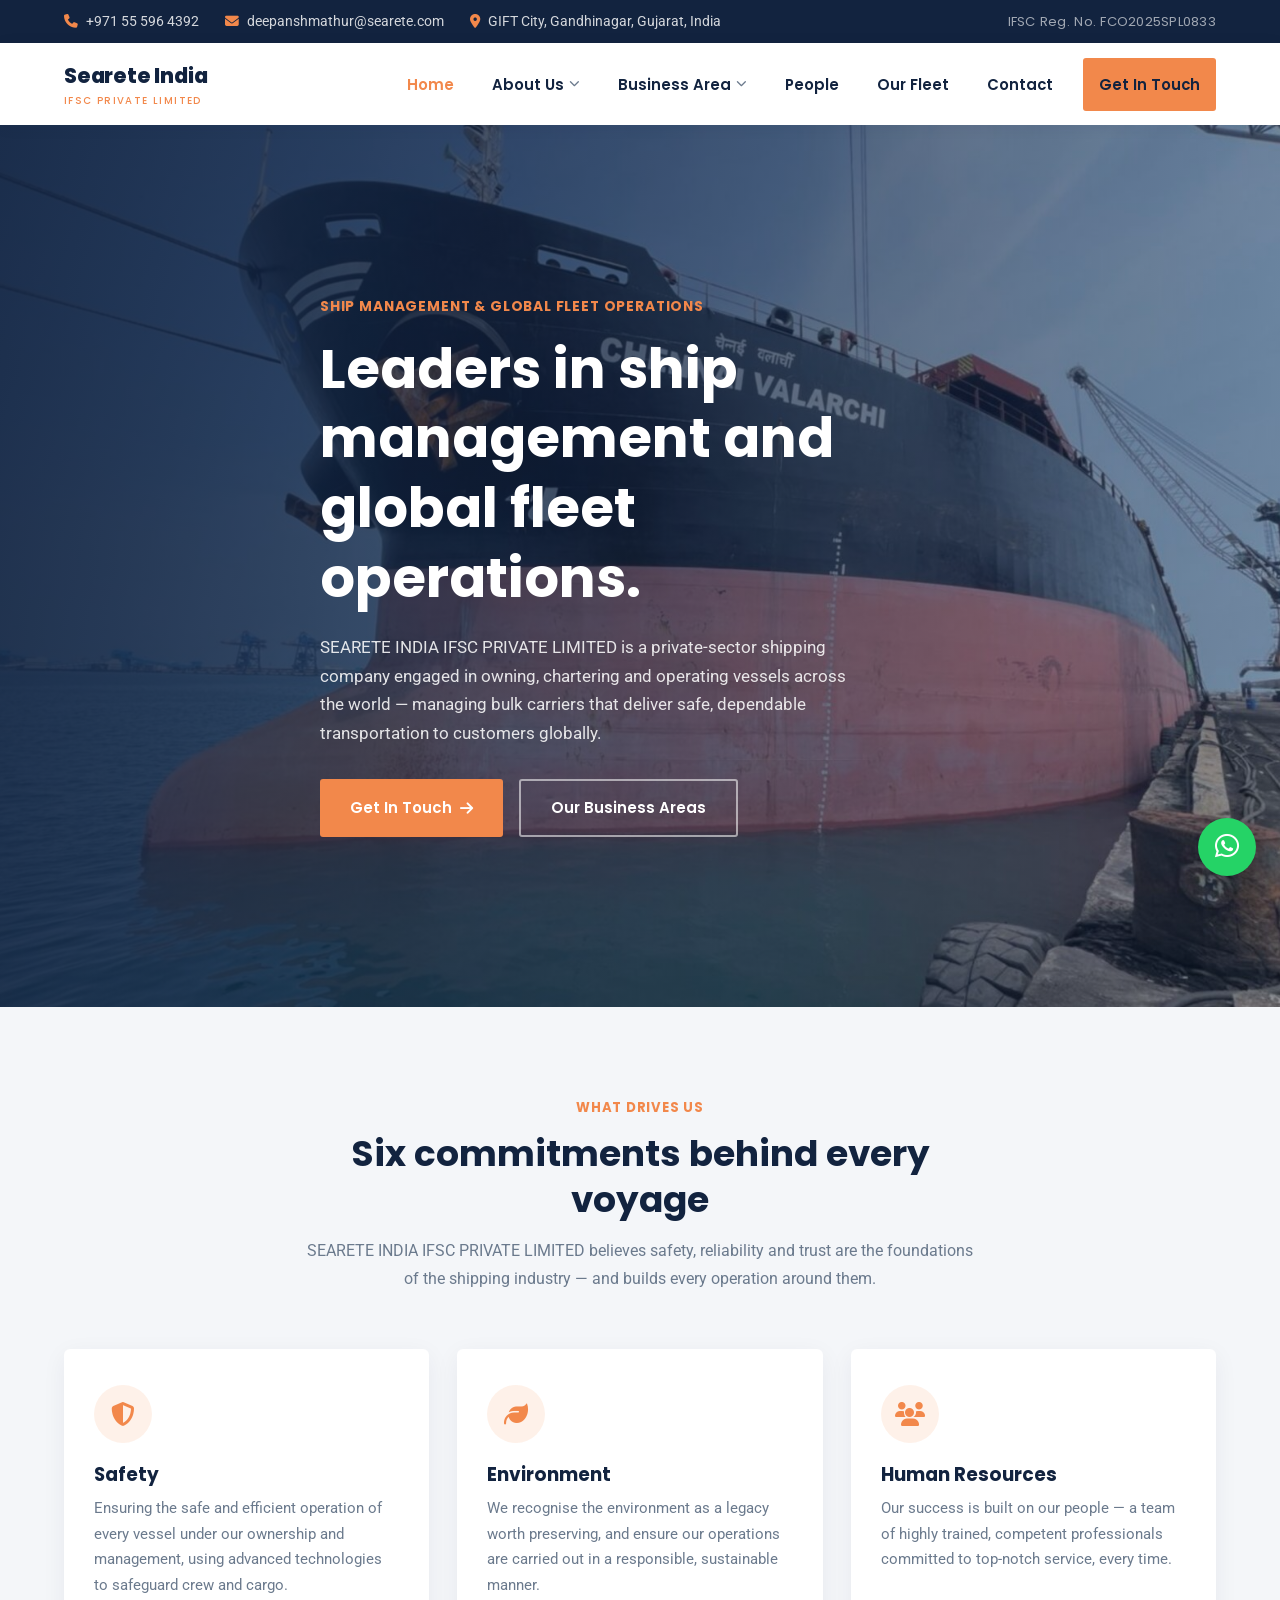
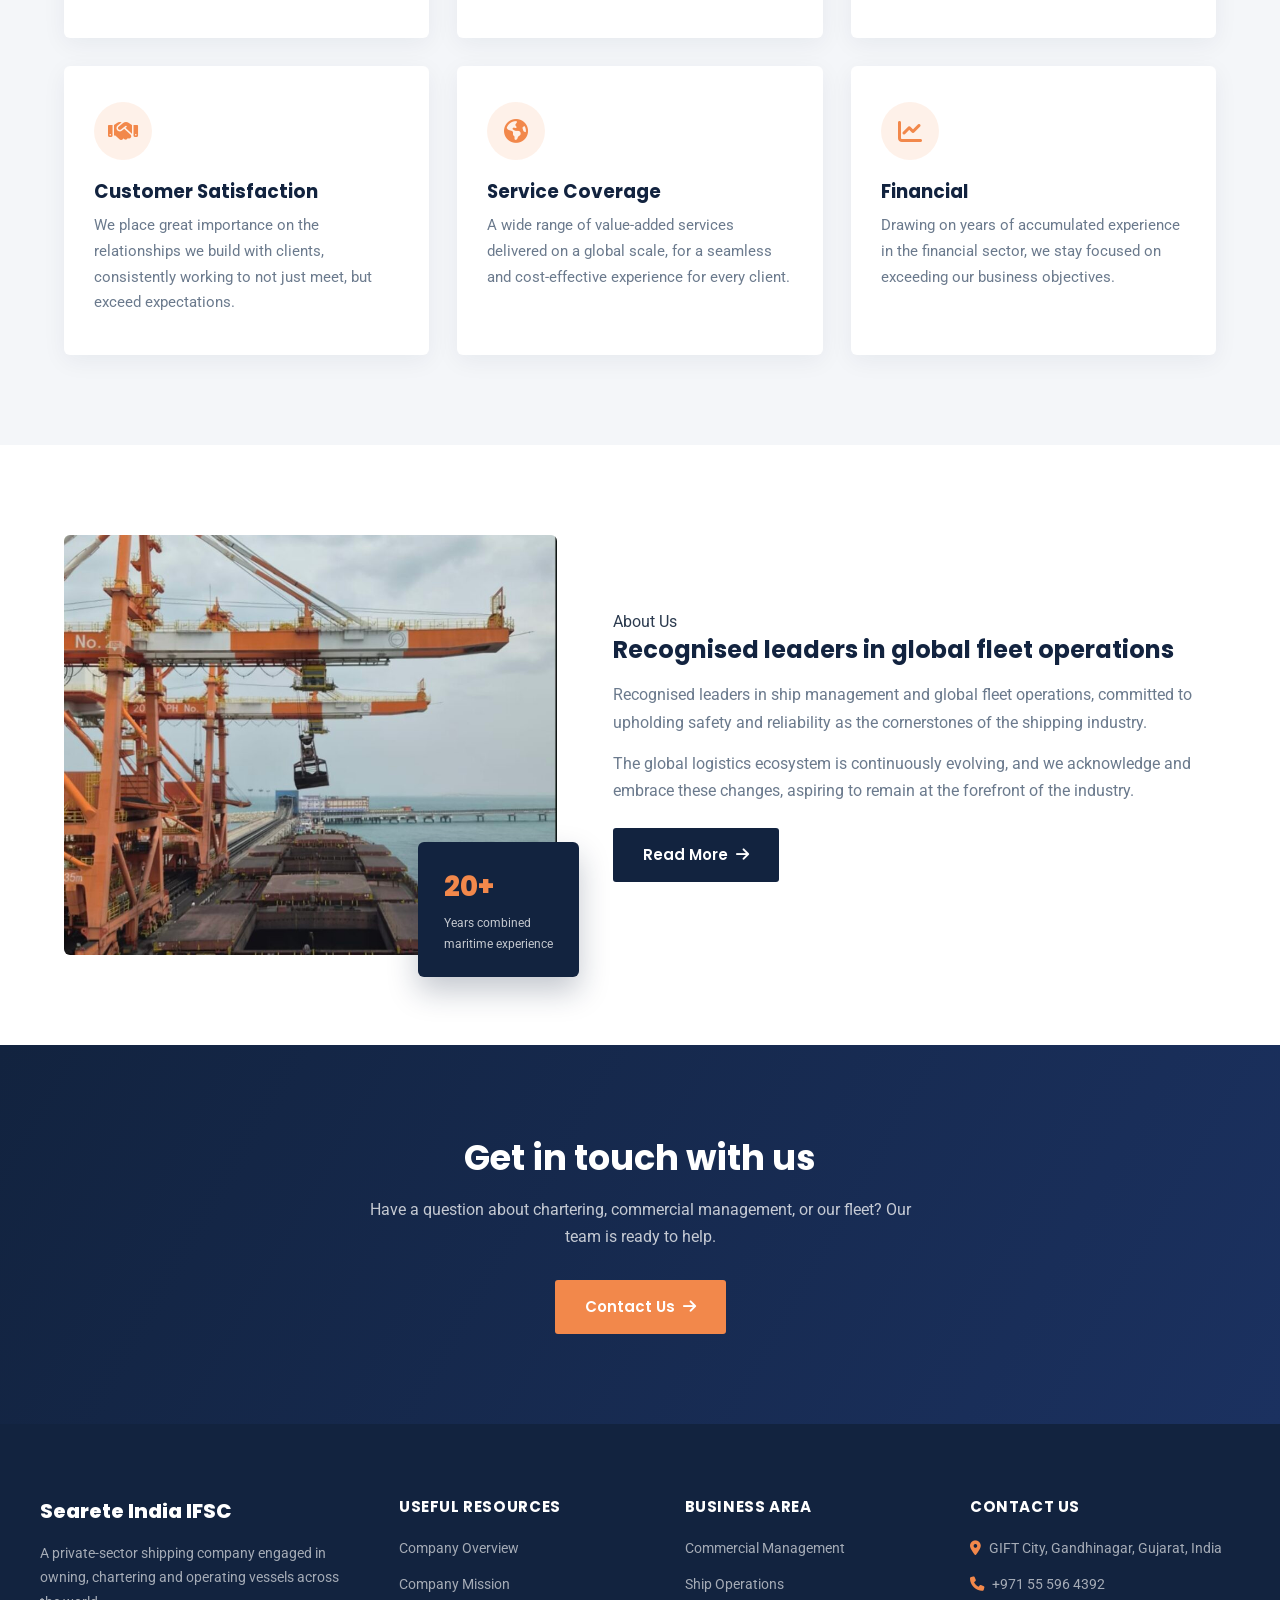
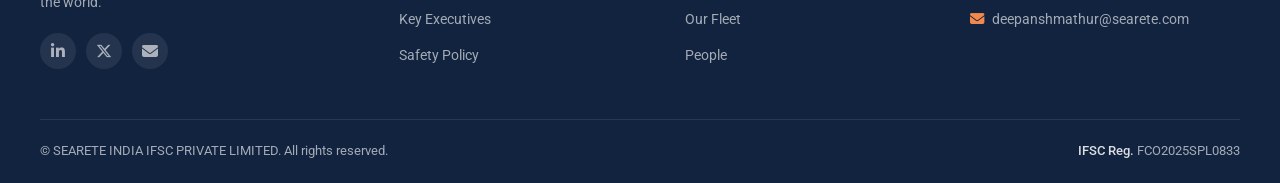
==== commit 076bc0c6: "Add files via upload" ====
--- a/index.html
+++ b/index.html
@@ -34,7 +34,7 @@
       <li class=""><a href="company-overview.html">About Us <i class="fa-solid fa-chevron-down"></i></a>
         <div class="dropdown">
           <a href="company-overview.html" class="">Company Overview</a>
-          <a href="company-policy-and-mission.html" class="">Company Policy &amp; Mission</a>
+          <a href="company-policy-and-mission.html" class="">Company Mission</a>
           <a href="key-executives.html" class="">Key Executives</a>
           <a href="safety-policy.html" class="">Safety Policy</a>
         </div>
@@ -128,7 +128,7 @@
         <h5>Useful Resources</h5>
         <ul>
           <li><a href="company-overview.html">Company Overview</a></li>
-          <li><a href="company-policy-and-mission.html">Policy &amp; Mission</a></li>
+          <li><a href="company-policy-and-mission.html">Company Mission</a></li>
           <li><a href="key-executives.html">Key Executives</a></li>
           <li><a href="safety-policy.html">Safety Policy</a></li>
         </ul>
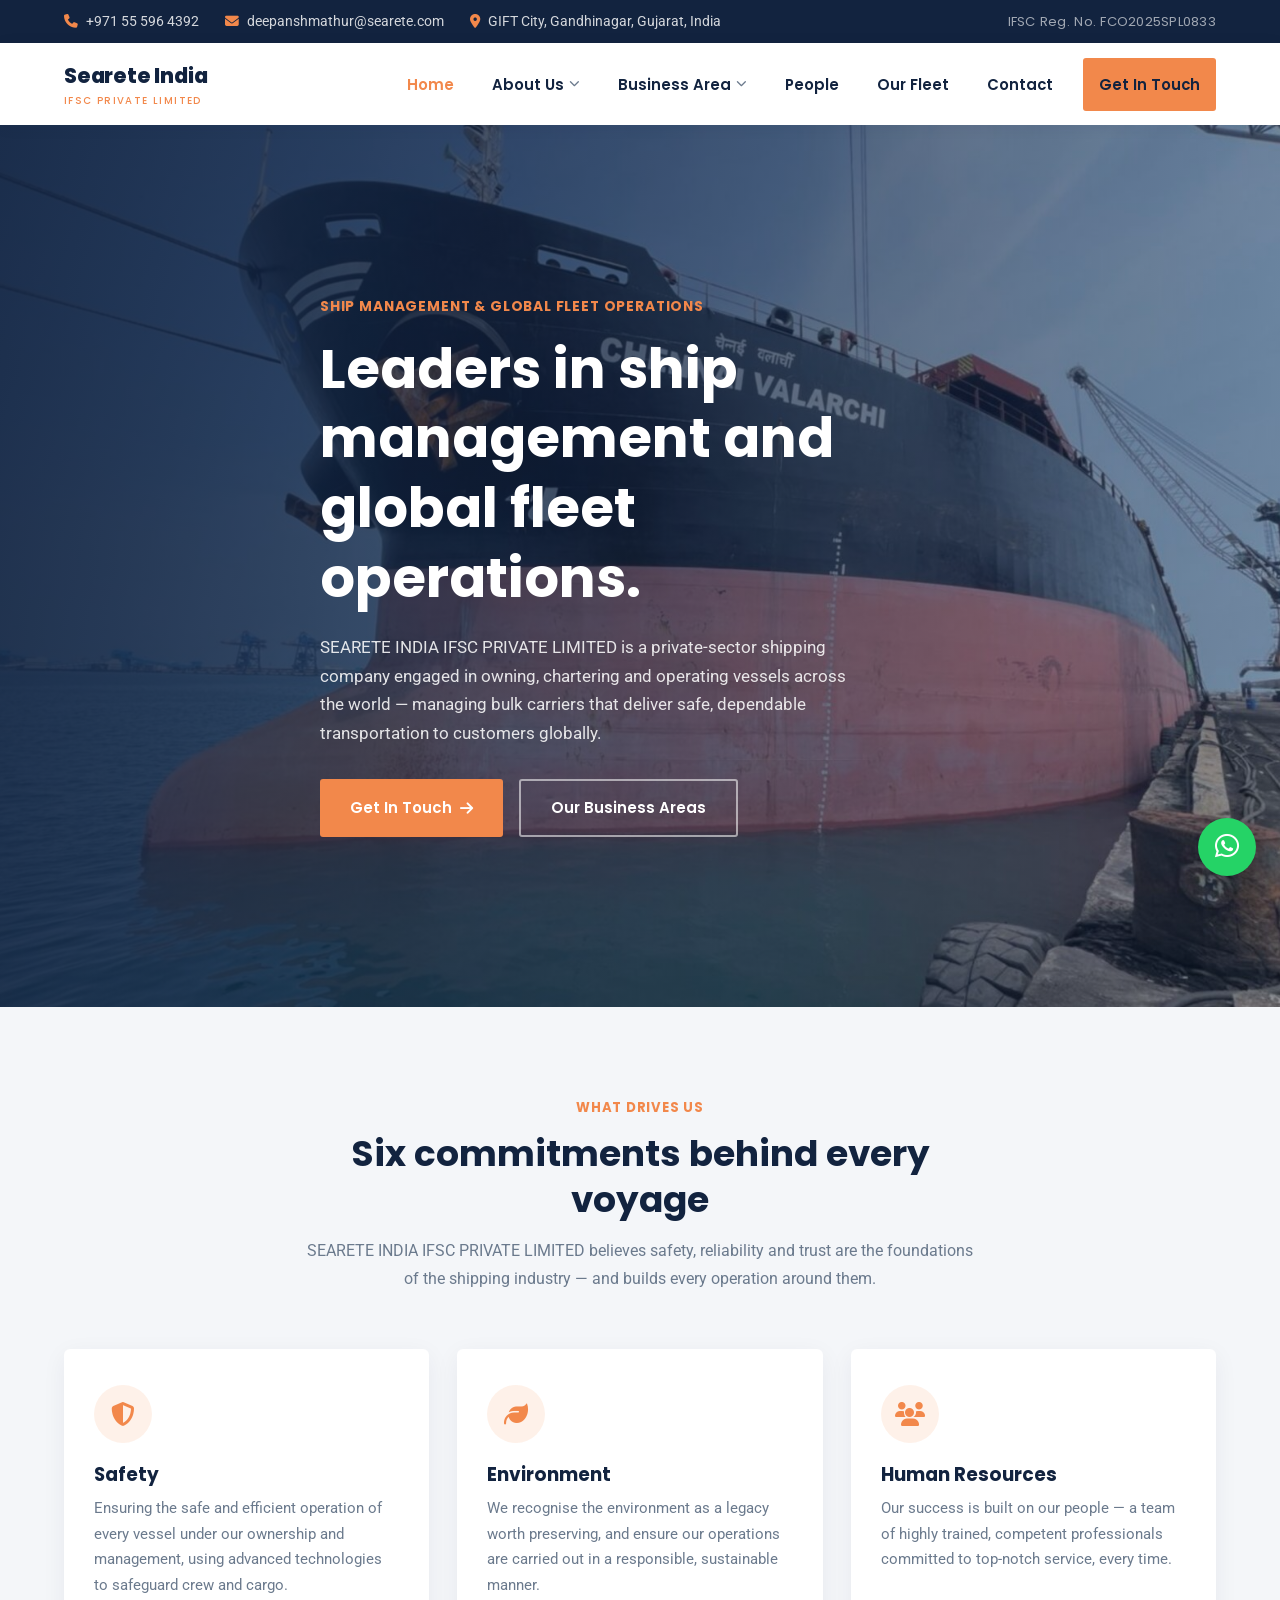
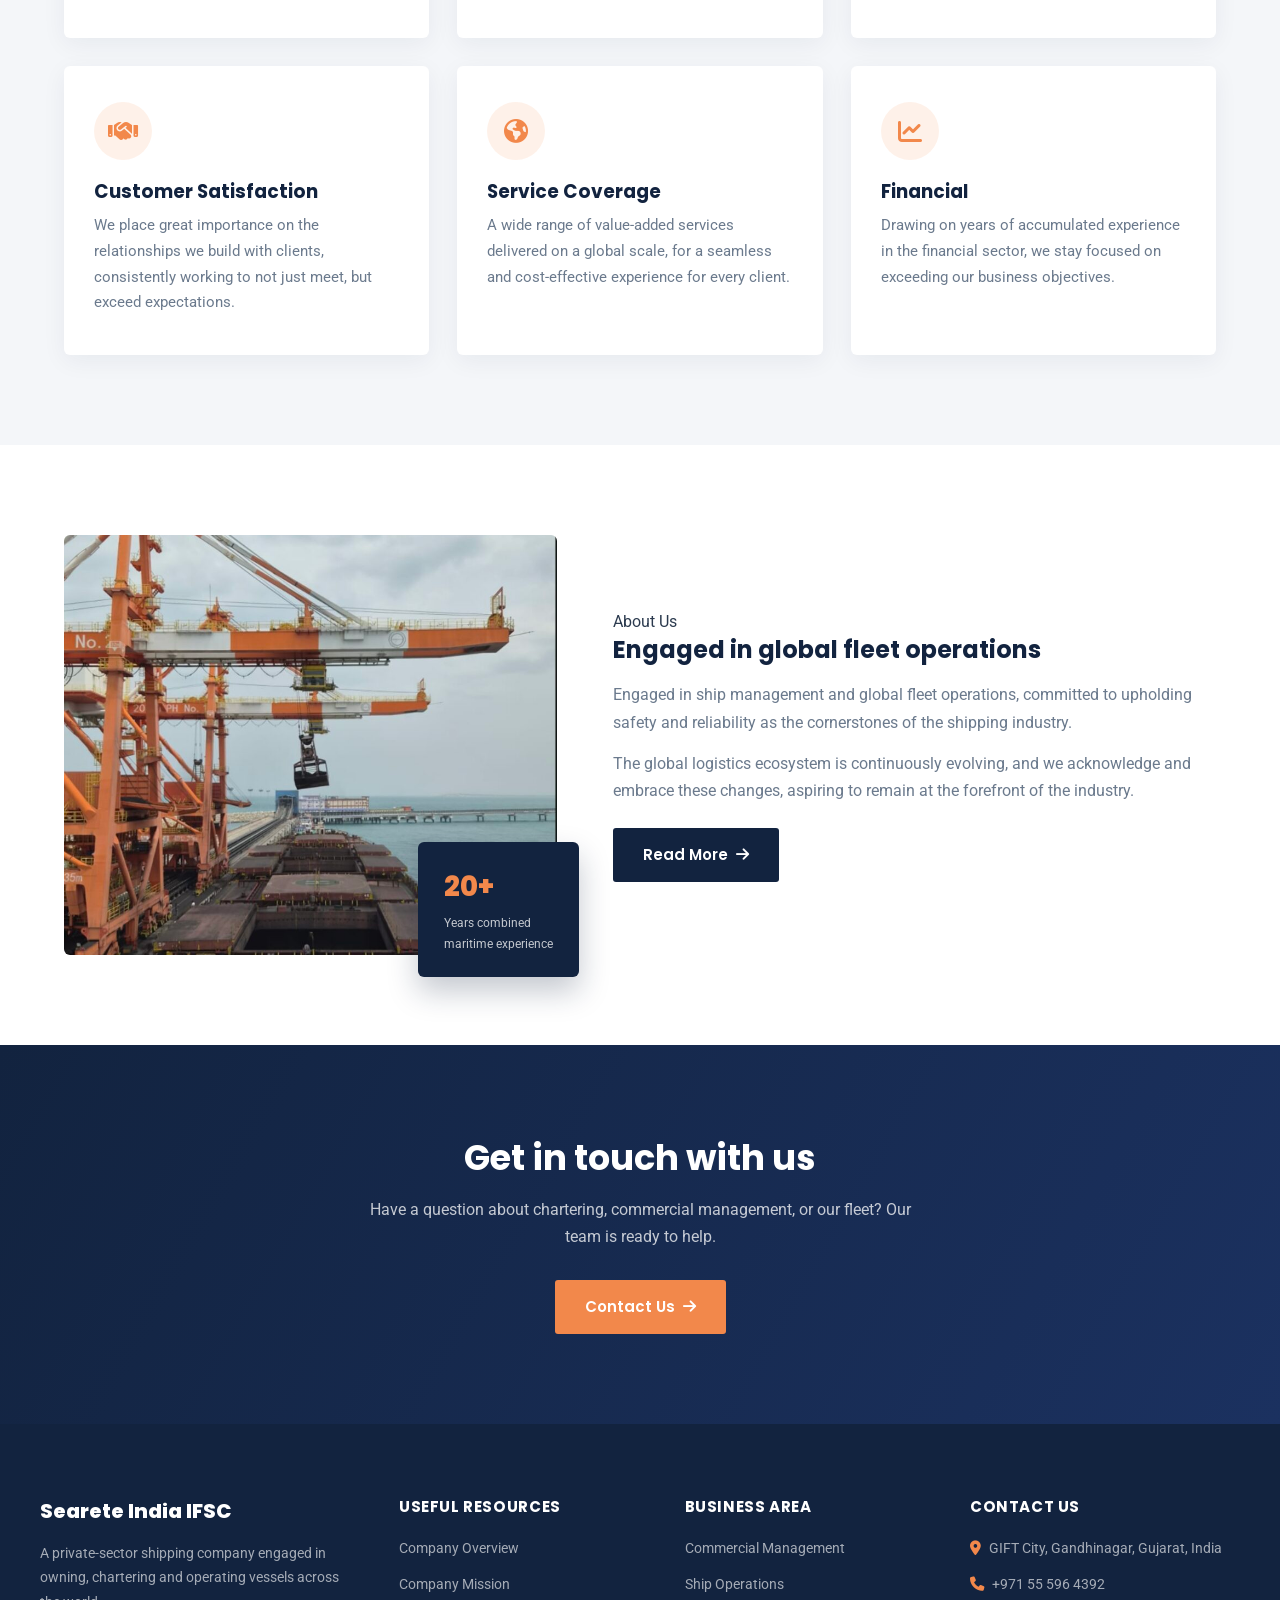
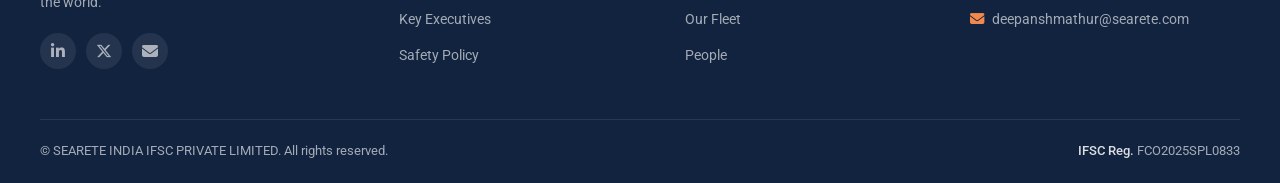
==== commit 67809f8d: "Update index.html" ====
--- a/index.html
+++ b/index.html
@@ -96,8 +96,8 @@
       </div>
       <div class="about-copy reveal">
         <div class="eyebrow">About Us</div>
-        <h2>Recognised leaders in global fleet operations</h2>
-        <p style="margin-top:16px;">Recognised leaders in ship management and global fleet operations, committed to upholding safety and reliability as the cornerstones of the shipping industry.</p>
+        <h2>Engaged in global fleet operations</h2>
+        <p style="margin-top:16px;">Engaged in ship management and global fleet operations, committed to upholding safety and reliability as the cornerstones of the shipping industry.</p>
         <p>The global logistics ecosystem is continuously evolving, and we acknowledge and embrace these changes, aspiring to remain at the forefront of the industry.</p>
         <a href="company-overview.html" class="btn btn-navy" style="margin-top:10px;">Read More <i class="fa-solid fa-arrow-right"></i></a>
       </div>
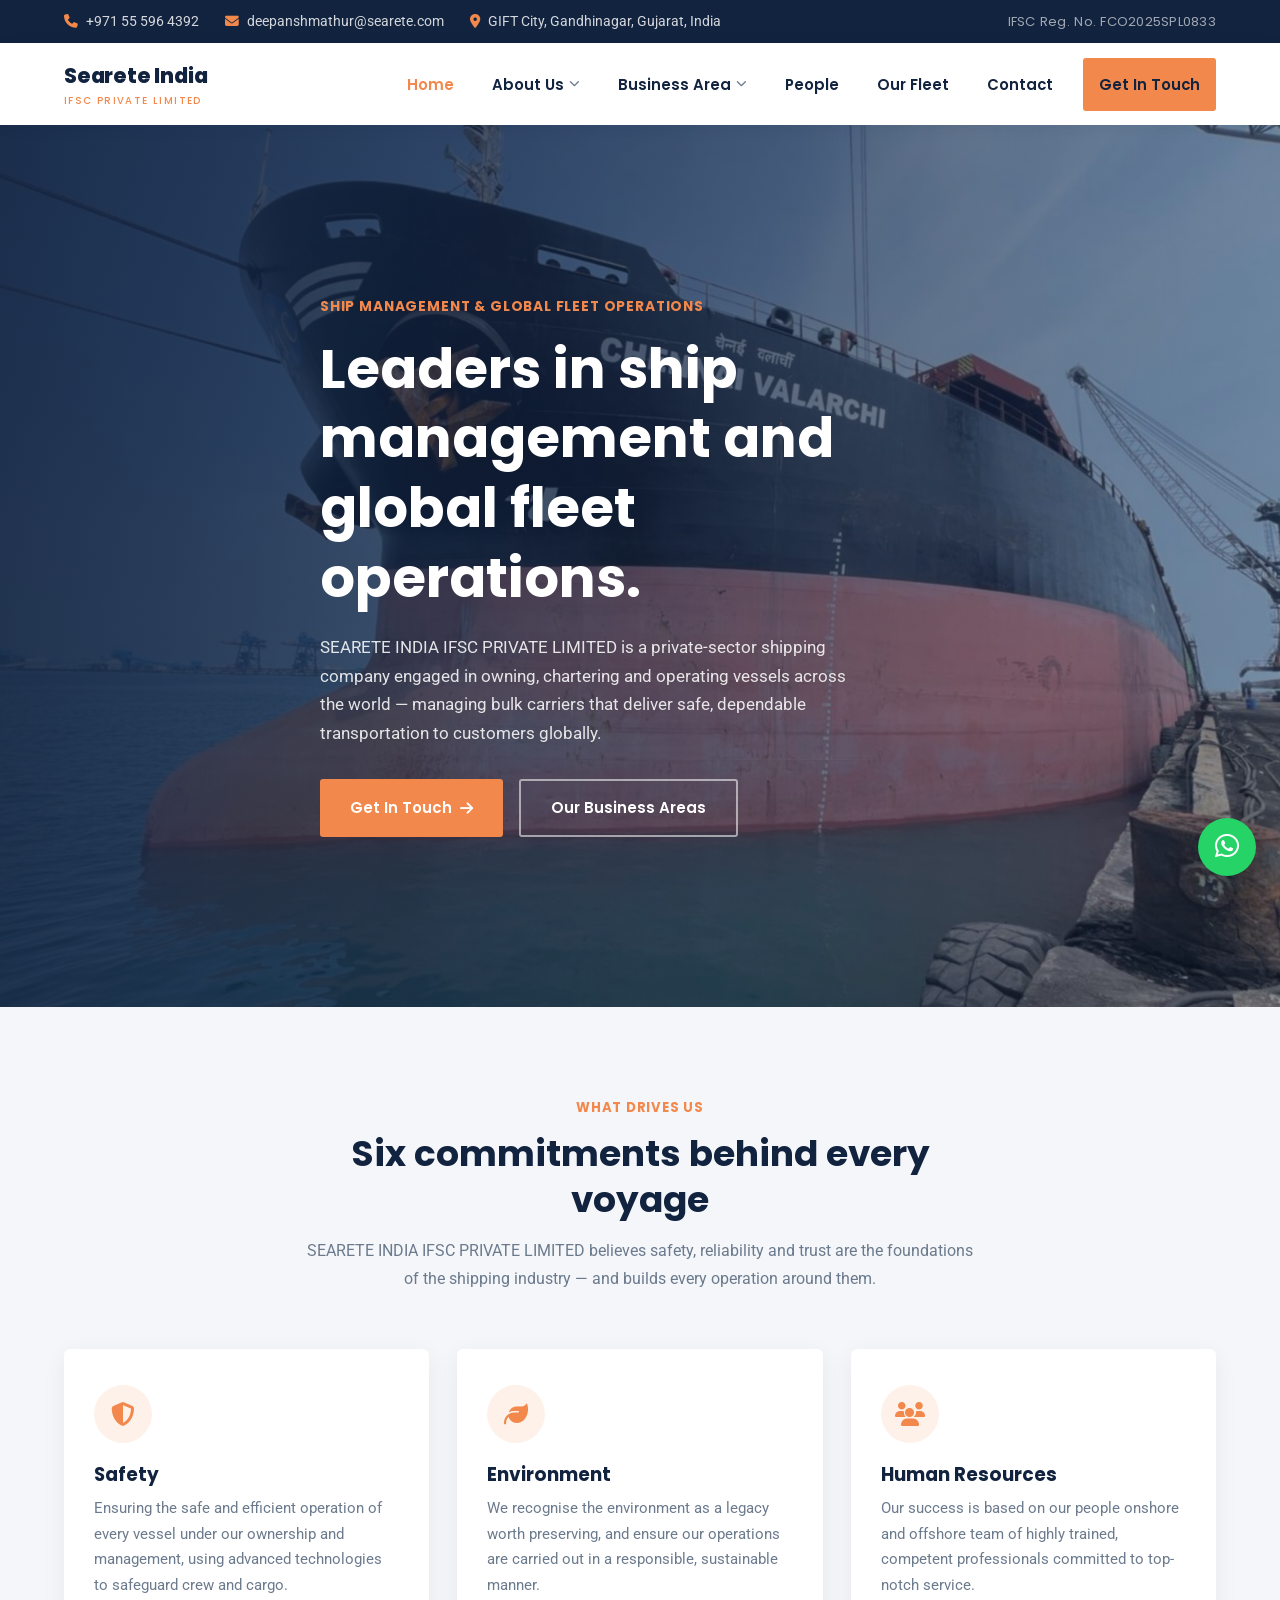
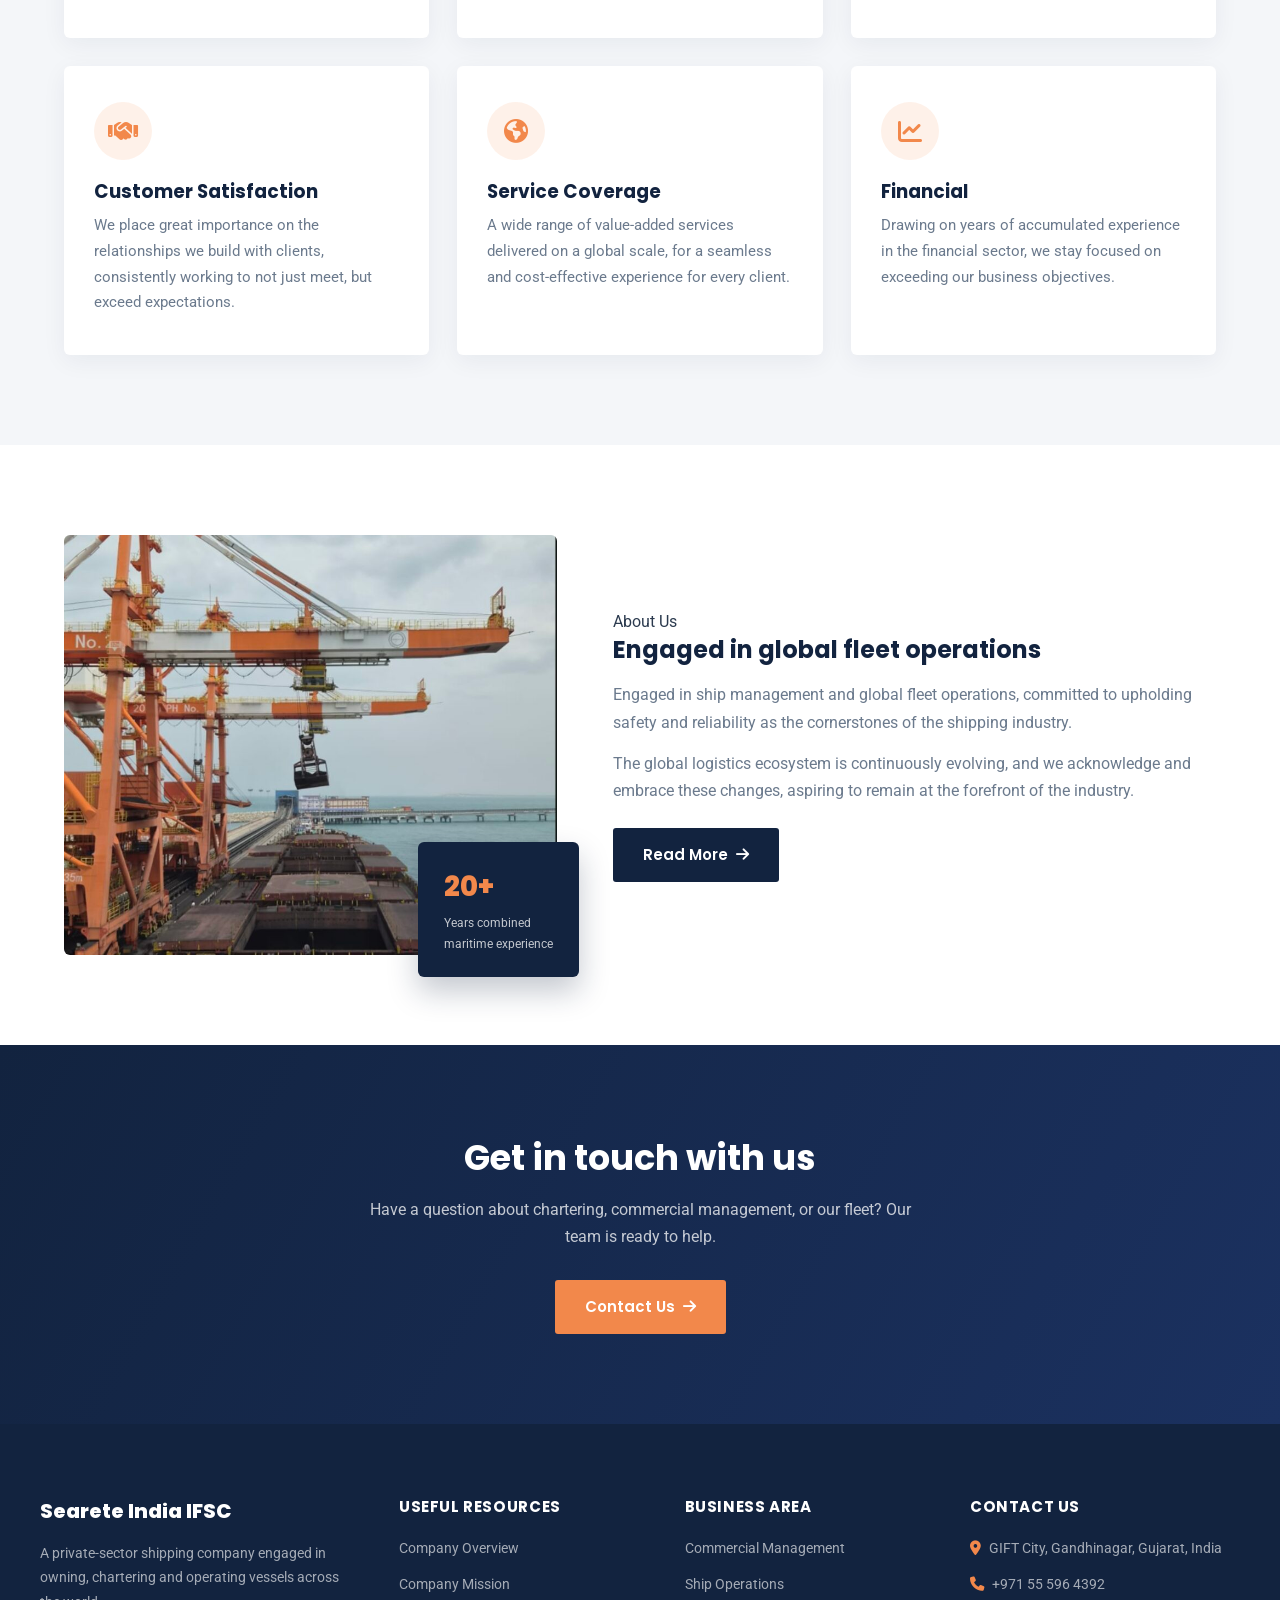
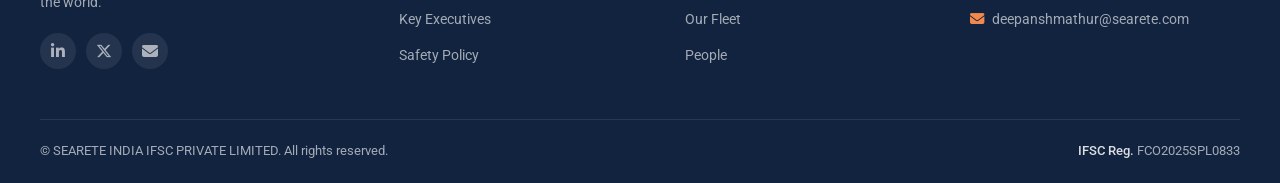
==== commit 513a6b16: "Update index.html" ====
--- a/index.html
+++ b/index.html
@@ -79,7 +79,7 @@
     <div class="feat-grid">
       <div class="feat-card reveal"><div class="feat-icon"><i class="fa-solid fa-shield-halved"></i></div><h3>Safety</h3><p>Ensuring the safe and efficient operation of every vessel under our ownership and management, using advanced technologies to safeguard crew and cargo.</p></div>
       <div class="feat-card reveal"><div class="feat-icon"><i class="fa-solid fa-leaf"></i></div><h3>Environment</h3><p>We recognise the environment as a legacy worth preserving, and ensure our operations are carried out in a responsible, sustainable manner.</p></div>
-      <div class="feat-card reveal"><div class="feat-icon"><i class="fa-solid fa-users"></i></div><h3>Human Resources</h3><p>Our success is built on our people &mdash; a team of highly trained, competent professionals committed to top-notch service, every time.</p></div>
+      <div class="feat-card reveal"><div class="feat-icon"><i class="fa-solid fa-users"></i></div><h3>Human Resources</h3><p>Our success is based on our people onshore and offshore team of highly trained, competent professionals committed to top-notch service.</p></div>
       <div class="feat-card reveal"><div class="feat-icon"><i class="fa-solid fa-handshake"></i></div><h3>Customer Satisfaction</h3><p>We place great importance on the relationships we build with clients, consistently working to not just meet, but exceed expectations.</p></div>
       <div class="feat-card reveal"><div class="feat-icon"><i class="fa-solid fa-earth-americas"></i></div><h3>Service Coverage</h3><p>A wide range of value-added services delivered on a global scale, for a seamless and cost-effective experience for every client.</p></div>
       <div class="feat-card reveal"><div class="feat-icon"><i class="fa-solid fa-chart-line"></i></div><h3>Financial</h3><p>Drawing on years of accumulated experience in the financial sector, we stay focused on exceeding our business objectives.</p></div>
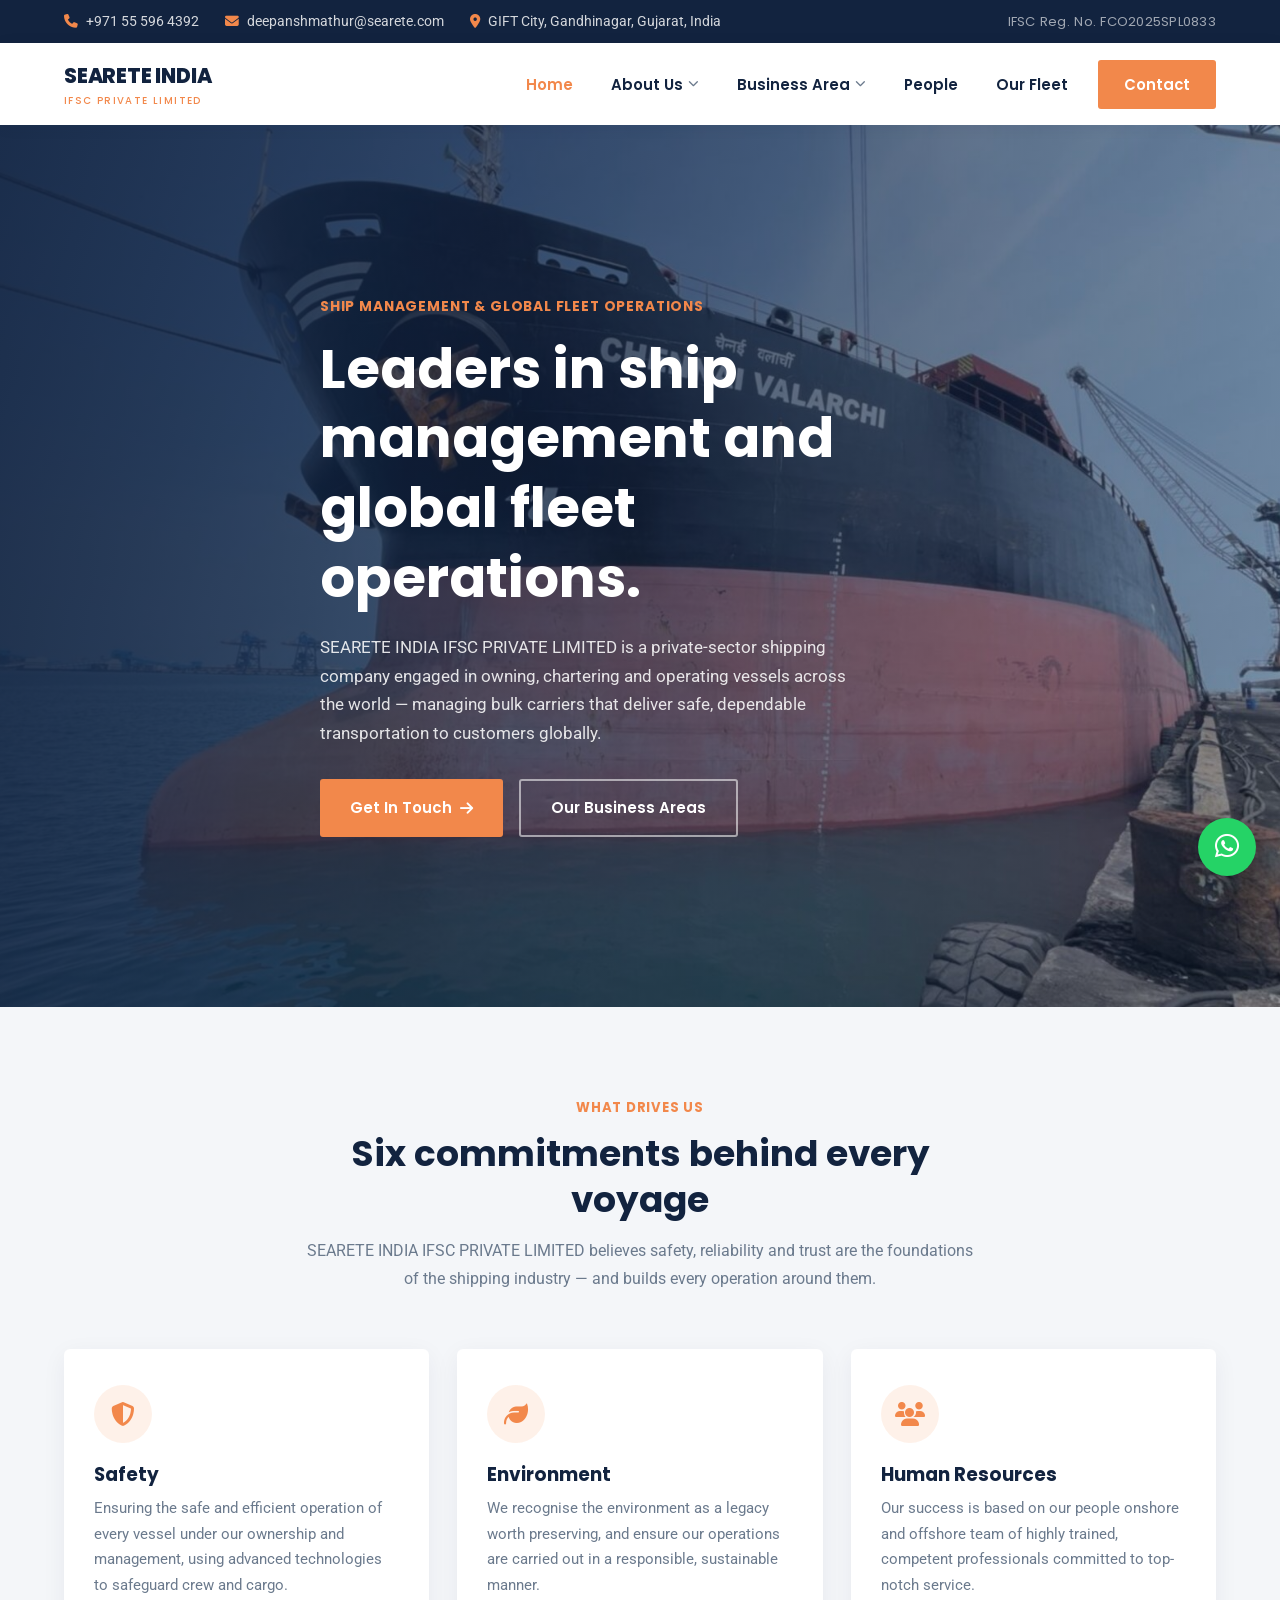
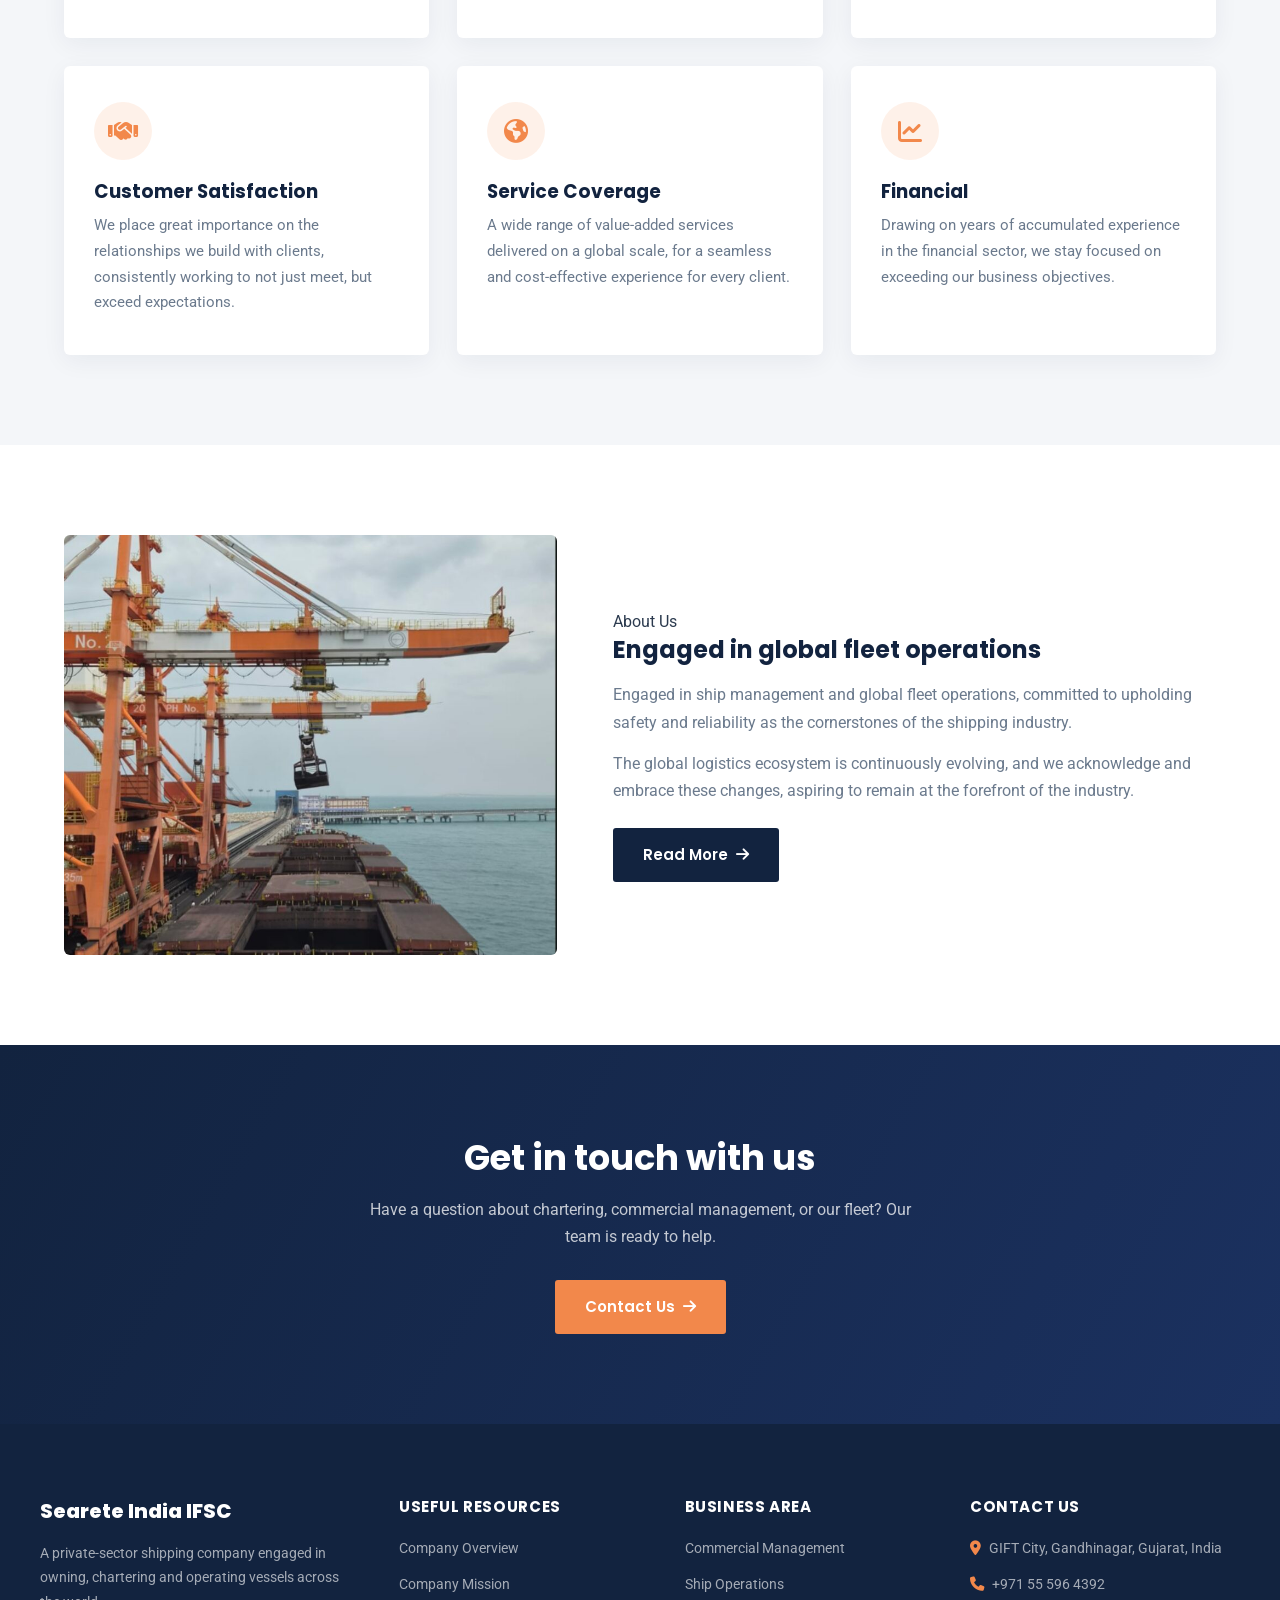
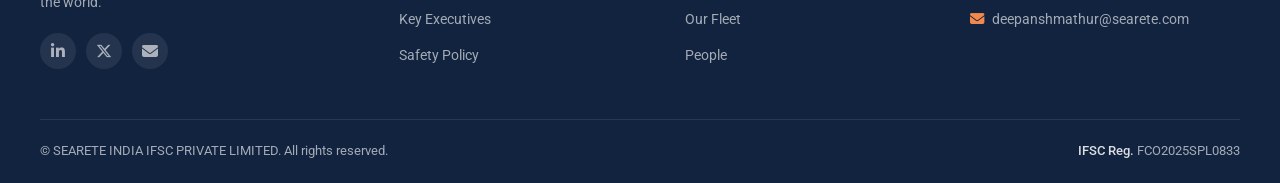
==== commit 87d9bc31: "Add files via upload" ====
--- a/index.html
+++ b/index.html
@@ -26,7 +26,7 @@
 <header>
   <nav class="wrap">
     <a href="index.html" class="logo">
-      <span class="l1">Searete India</span>
+      <span class="l1">SEARETE INDIA</span>
       <span class="l2">IFSC Private Limited</span>
     </a>
     <ul class="navlinks" id="navlinks">
@@ -47,8 +47,7 @@
       </li>
       <li class=""><a href="people.html">People</a></li>
       <li class=""><a href="fleet.html">Our Fleet</a></li>
-      <li class=""><a href="contact.html">Contact</a></li>
-      <li class="nav-cta"><a href="contact.html" class="btn btn-orange">Get In Touch</a></li>
+      <li><a href="contact.html" class="btn btn-orange">Contact</a></li>
     </ul>
     <button class="navtoggle" id="navtoggle" aria-label="Toggle menu"><span></span><span></span><span></span></button>
   </nav>
@@ -92,8 +91,7 @@
     <div class="about-grid">
       <div class="about-img reveal">
         <img src="images/hero-3.jpg" alt="Bulk carrier loading at port">
-        <div class="badge"><div class="n">20+</div><div class="l">Years combined<br>maritime experience</div></div>
-      </div>
+              </div>
       <div class="about-copy reveal">
         <div class="eyebrow">About Us</div>
         <h2>Engaged in global fleet operations</h2>
--- a/styles.css
+++ b/styles.css
@@ -53,6 +53,8 @@
 .navlinks > li:hover > a{color:var(--orange);}
 .navlinks > li:hover > a i{transform:rotate(180deg); color:var(--orange);}
 .navlinks > li.active > a{color:var(--orange);}
+.navlinks > li > a.btn-orange{padding:12px 26px; color:var(--white); margin-left:8px;}
+.navlinks > li > a.btn-orange:hover{color:var(--white);}
 .dropdown{
   position:absolute; top:100%; left:0; background:var(--white); min-width:260px;
   box-shadow:0 18px 40px rgba(18,35,63,0.14); border-top:3px solid var(--orange);
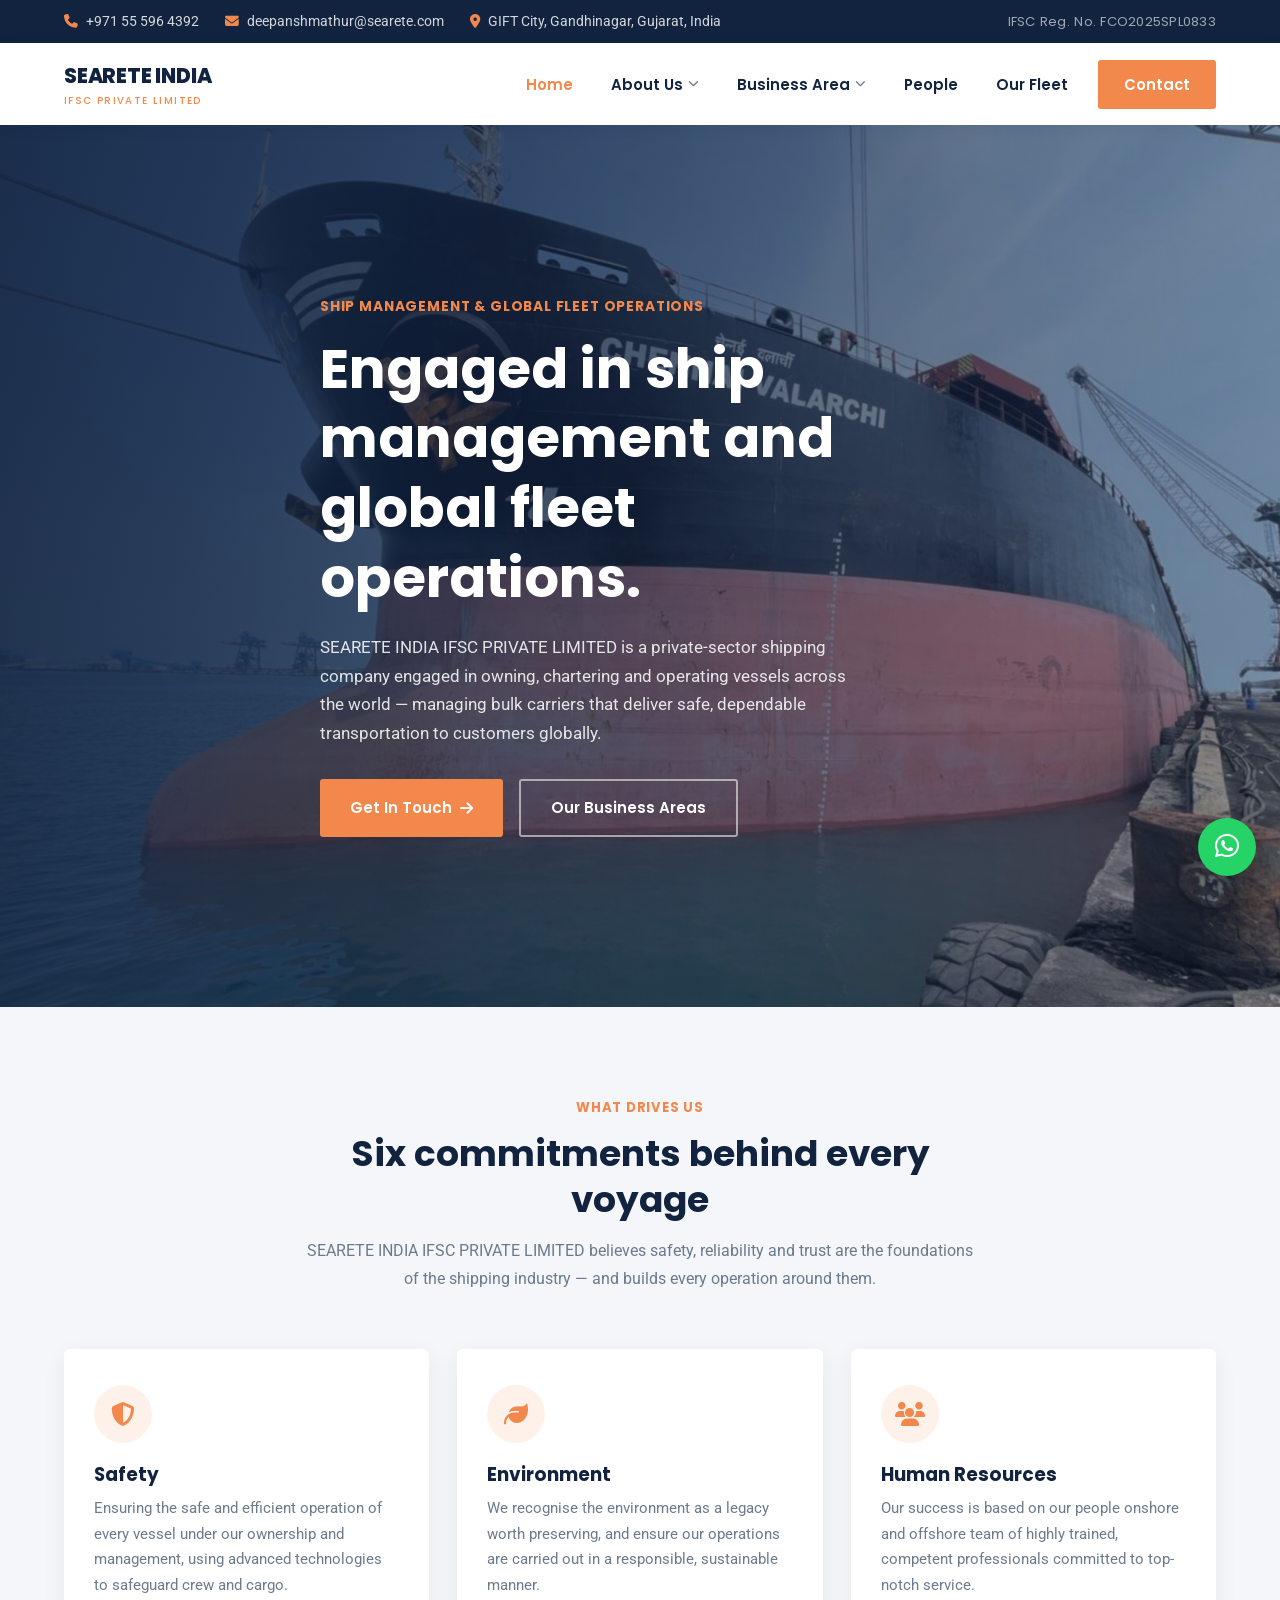
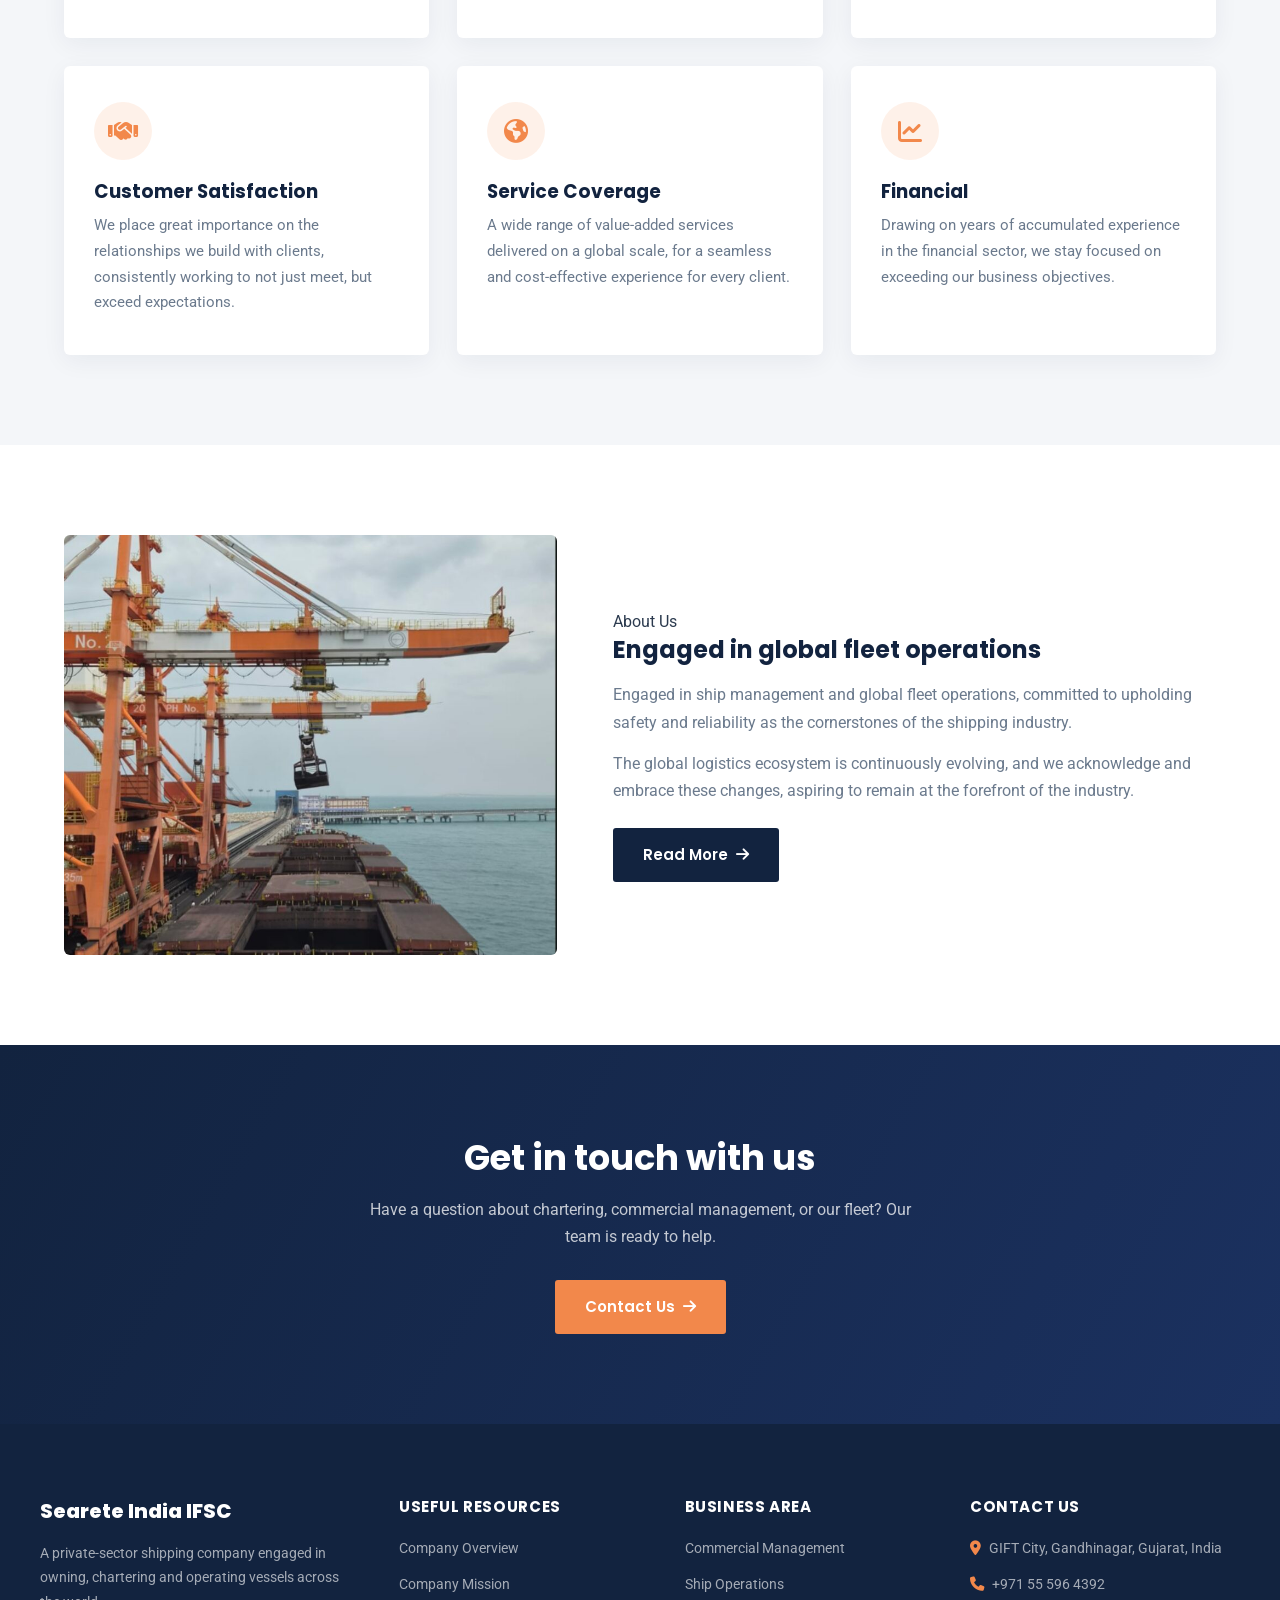
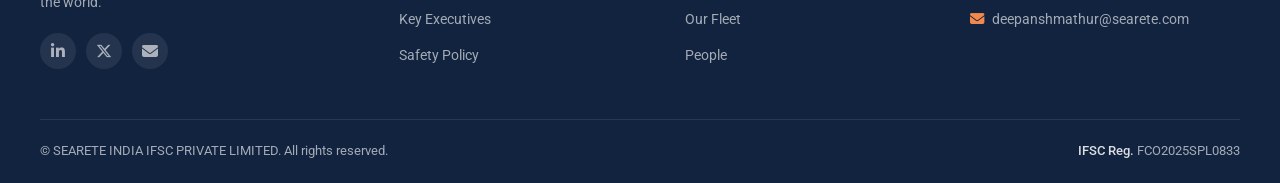
==== commit 3b49e57d: "Update index.html" ====
--- a/index.html
+++ b/index.html
@@ -58,7 +58,7 @@
   <div class="wrap">
     <div class="hero-inner">
       <div class="eyebrow">Ship Management &amp; Global Fleet Operations</div>
-      <h1>Leaders in ship management and global fleet operations.</h1>
+      <h1>Engaged in ship management and global fleet operations.</h1>
       <p>SEARETE INDIA IFSC PRIVATE LIMITED is a private-sector shipping company engaged in owning, chartering and operating vessels across the world &mdash; managing bulk carriers that deliver safe, dependable transportation to customers globally.</p>
       <div class="cta-row">
         <a href="contact.html" class="btn btn-orange">Get In Touch <i class="fa-solid fa-arrow-right"></i></a>
